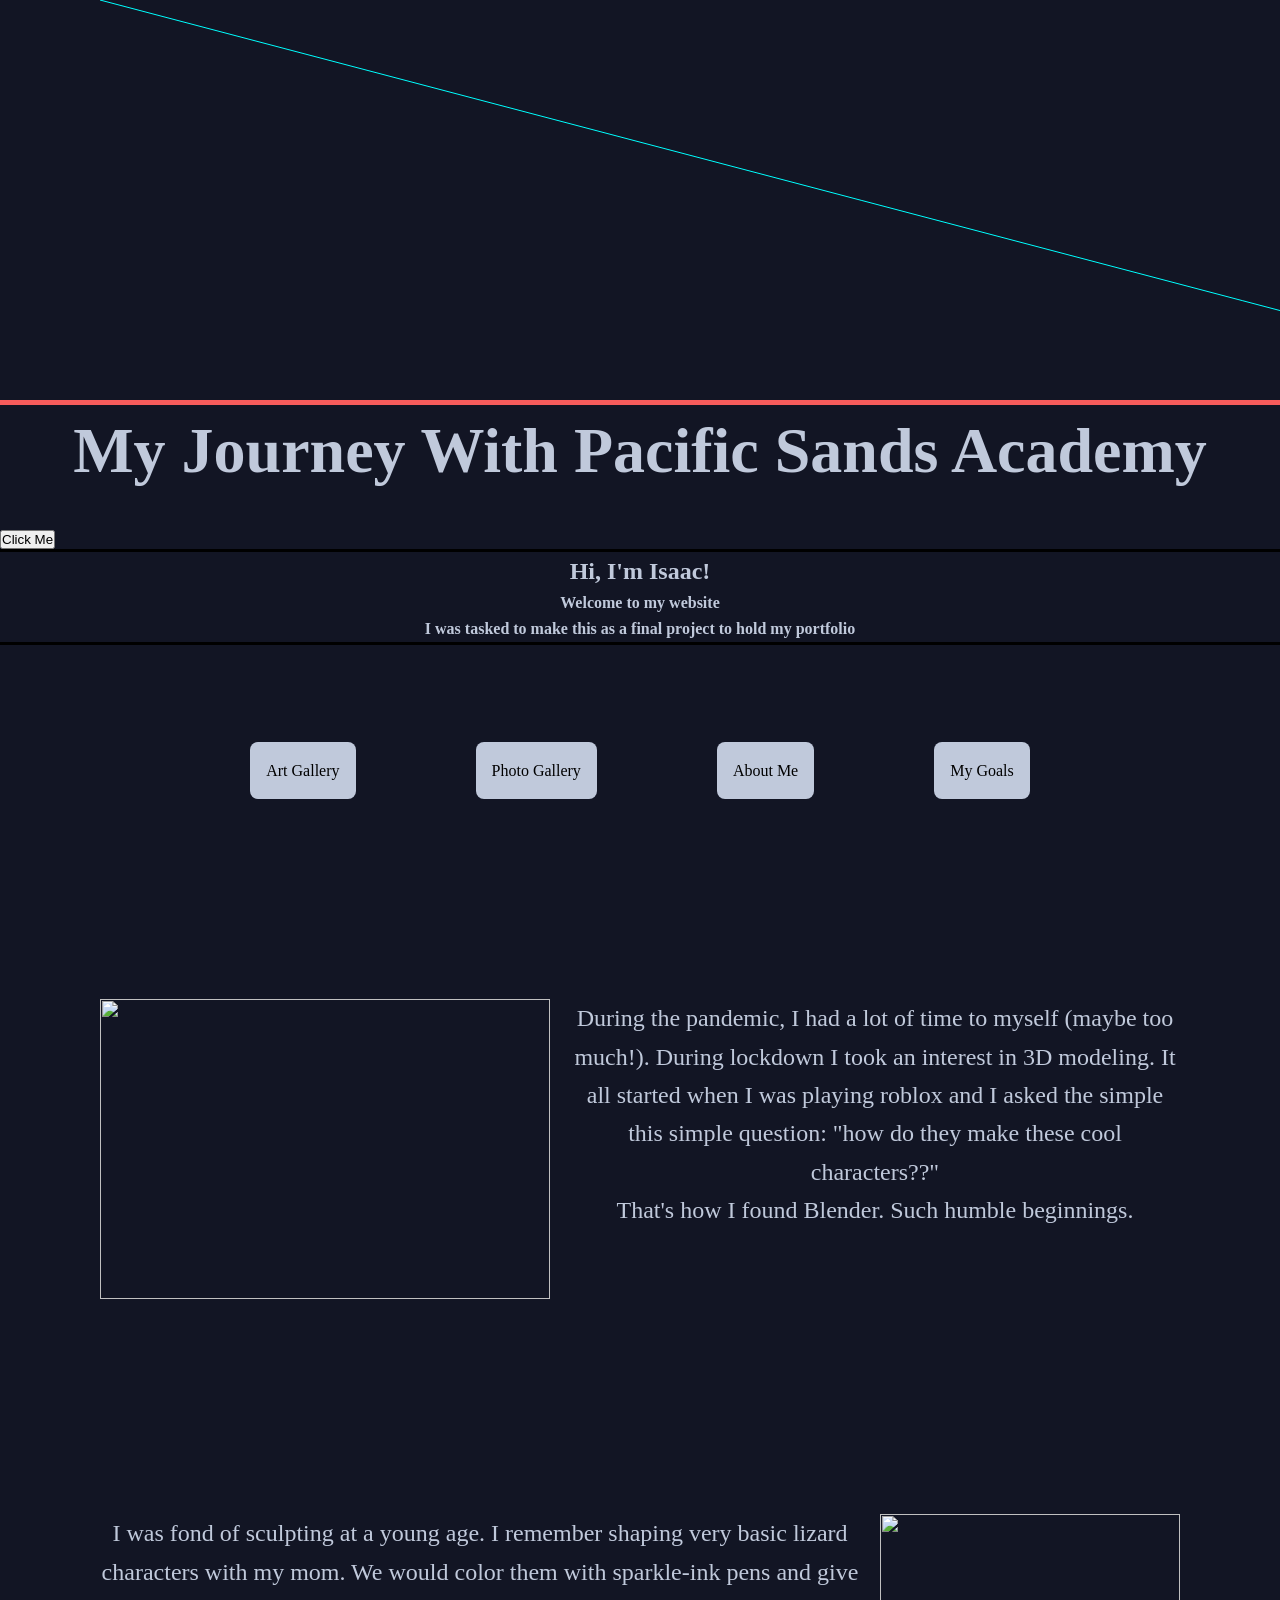
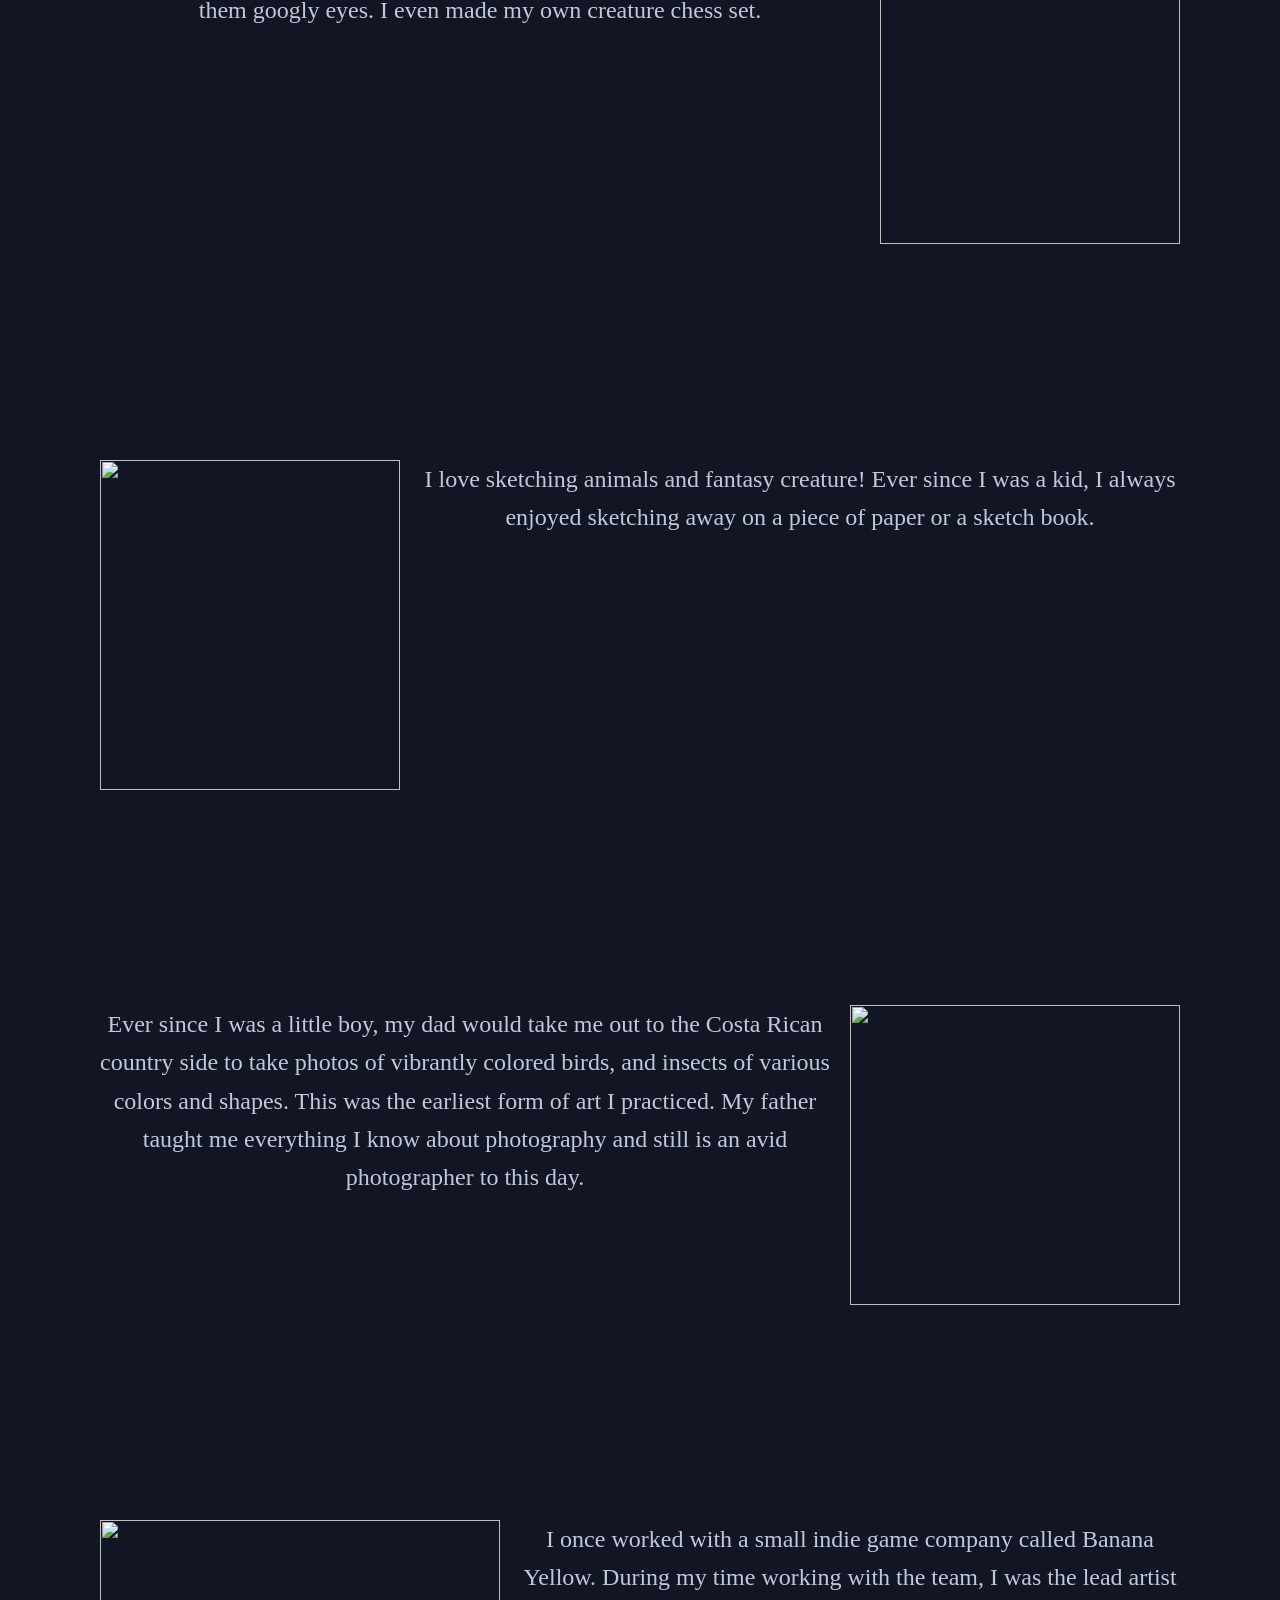
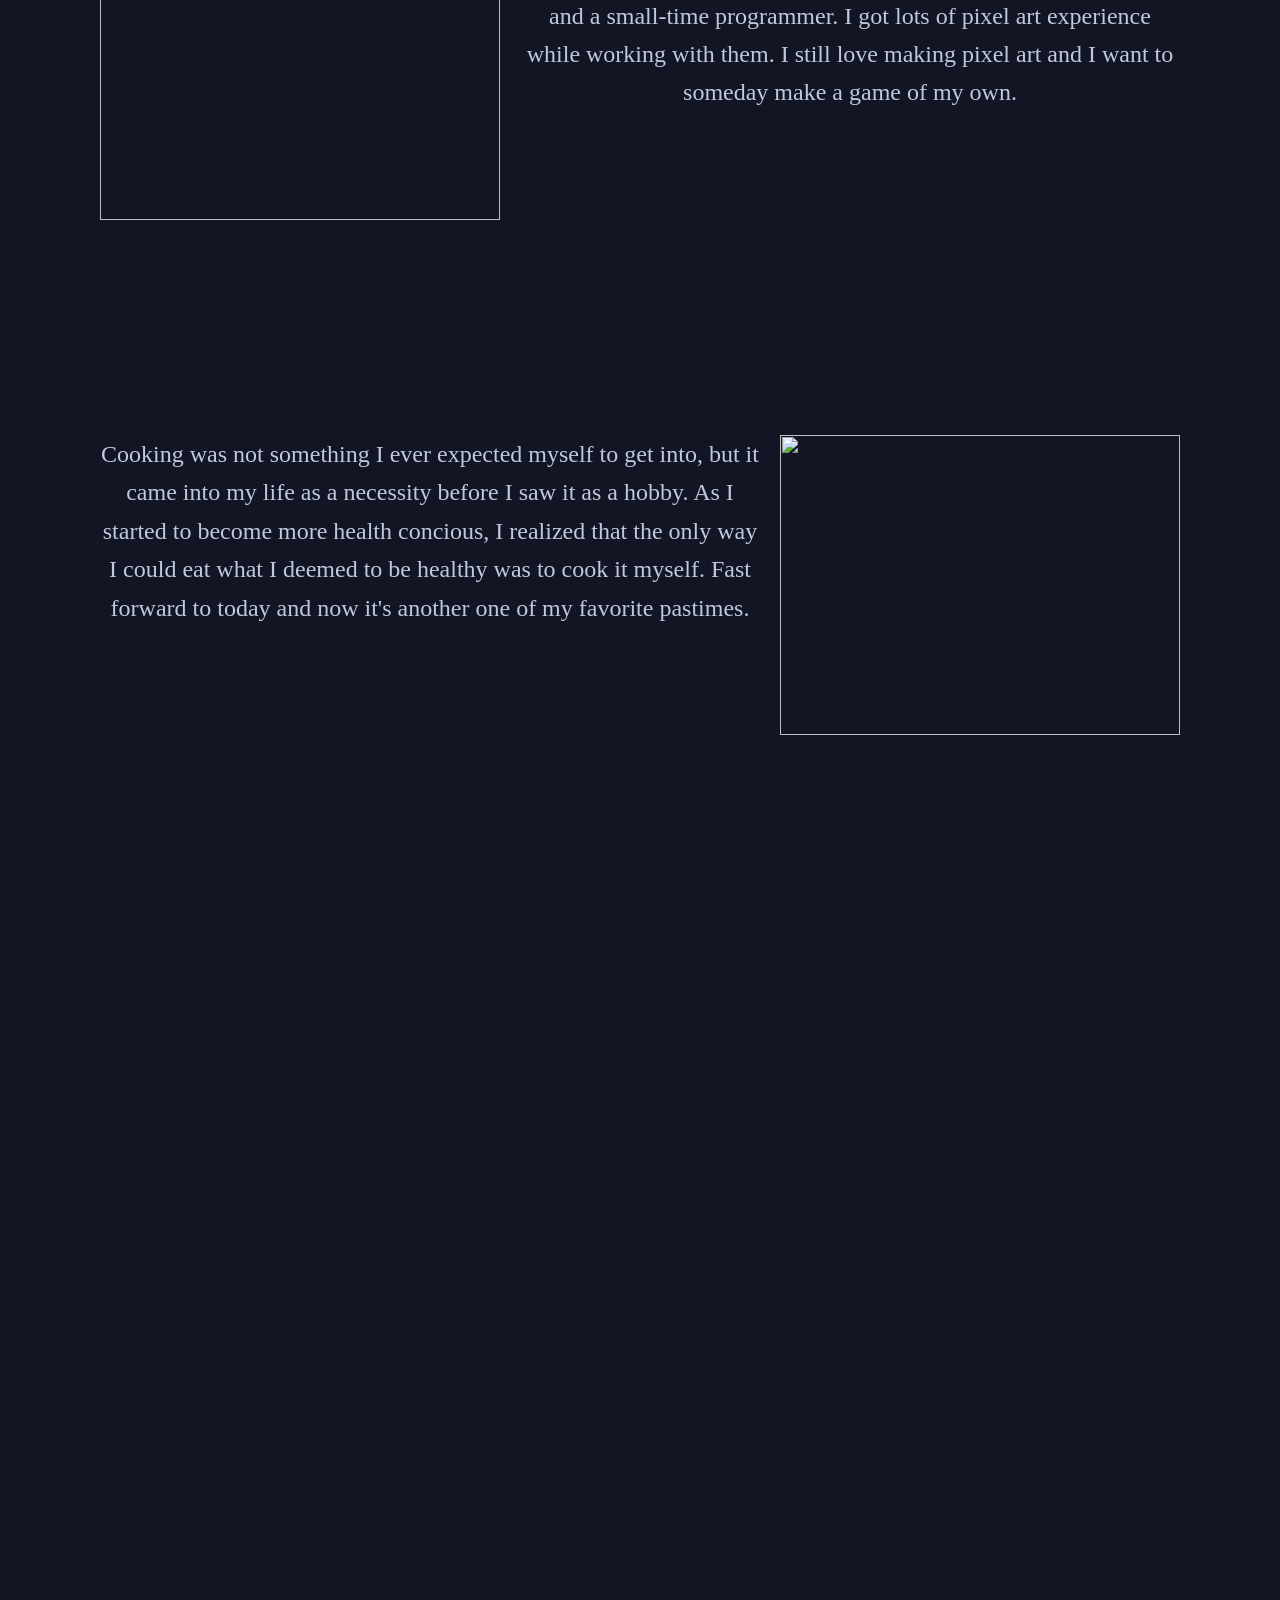
==== index.html @ cc7ecf6f "Add files via upload added my portfolio website files" ====
<!DOCTYPE html>
<html lang="en">
<head>
    <meta charset="UTF-8">
    <meta name="viewport" content="width=device-width, initial-scale=1.0">
    <title>My Journey</title>
</head>
<body>
    <canvas id="particle-canvas" width="2000" height="400">CANVAS</canvas>  <!-- https://www.w3schools.com/html/html5_canvas.asp -->


    <h1>My Journey With Pacific Sands Academy</h1>
    <p id="displayArea"></p>
    <button id="myNumBtn">Click Me</button>
    <!--css file reference link -->


    <div id="introduction">
        <h2>Hi, I'm Isaac!</h2>
        <h4>
            Welcome to my website <br>
            I was tasked to make this as a final project to hold my portfolio
        
        </h4>
    </div>
    <!--PAGE LINKS-->
    <nav class="nav-container">
        <ul>
            <li><a href="art-gallery.html" class="button" target="_self">Art Gallery</a></li>
            <li><a href="photo-gallery.html" class="button" target="_self">Photo Gallery</a></li>
            <li><a href="about-me.html" class="button" target="_self">About Me</a></li>
            <li><a href="my-goals.html" class="button" target="_self">My Goals</a></li>
        </ul>
    </nav>

    <!--JAVA/CSS REFERENCES-->
    <link rel="stylesheet" href="the CSS.css">
    <script src="the JS.js"></script>


    <!--JAVA/CSS REFERENCES-->
    <link rel="stylesheet" href="the CSS.css">
    <script src="the JS.js"></script>



    <section class="container" id="blender-stuff">
    <p>
        During the pandemic, I had a lot of time to myself (maybe too much!). During lockdown I took an interest in 3D modeling.
        It all started when I was playing roblox and I asked the simple this simple question: "how do they make these cool characters??"
        <br>
        That's how I found Blender. Such humble beginnings.
    </p>
    <div class="focus-frame right-container">
        <img src="images/Levia-spooky.png" width="450" height="300">
    </div>
    </section>

    <section class="container" id="sculpture-stuff">
    <p>
        I was fond of sculpting at a young age. I remember shaping very basic lizard characters with my mom. We would
        color them with sparkle-ink pens and give them googly eyes. I even made my own creature chess set. 
    </p>
    <div class="focus-frame left-container">
        <img src="images/foot man (2).jpeg" width="300" height="330">
    </div>
    </section>

    <section class="container" id="drawing-stuff">
    <p>
        I love sketching animals and fantasy creature! Ever since I was a kid, I always enjoyed sketching away on a piece 
        of paper or a sketch book. 
    </p>
    <div class="focus-frame right-container">
        <img src="images/Cat face portrait.png" width="300" height="330">
    </div>
    </section>

    <section class="container" id="photography-stuff">
    <p>
        Ever since I was a little boy, my dad would take me out to the Costa Rican country side to take photos of vibrantly colored birds,
        and insects of various colors and shapes. This was the earliest form of art I practiced. My father taught me everything I know 
        about photography and still is an avid photographer to this day. 
    </p>
    <div class="focus-frame left-container">
        <img src="images/BlackcrestedCoquette.JPG" width="330" height="300">
    </div>
    </section>

    <section class="container" id="pixel-stuff">
    <p>
        I once worked with a small indie game company called Banana Yellow. During my time working with the team, I was the lead artist
        and a small-time programmer. I got lots of pixel art experience while working with them. I still love making pixel art and I want
        to someday make a game of my own.
    </p>
    <div class="focus-frame right-container">
        <img src="images/pixel-knights.png" width="400" height="300">
    </div>
    </section>

    <section class="container" id="cooking-stuff">
    <p>
        Cooking was not something I ever expected myself to get into, but it came into my life as a necessity before I
        saw it as a hobby. As I started to become more health concious, I realized that the only way I could eat what I deemed to 
        be healthy was to cook it myself. Fast forward to today and now it's another one of my favorite pastimes.
    </p>
    <div class="focus-frame left-container">
        <img src="images/potpie-photo.jpg" width="400" height="300">
    </div>
    </section>
</body>
</html>

<!-- What should my website look like?
First, I want it to have a bunch of miscplaced headers and text and the overall look should be unpolished.
I then want there to be a scroll animation that says "processing", which will give way to the actual website.

Shortly after, my cat character will be seen flying on a rocket ship (GSAP ANIMATION) and that will be followed by a gallery of my work.
There should be multiple pages. Pages including: About me, My story, What inspires me, What's next, etc...

-->
---- the CSS.css ----
* {
margin: 0;
padding: 0;
box-sizing: border-box;
}
:root{
    /*
BLACK RUSSIAN: HEX: #121524 
CELLO: HEX: #384C65 
WEDGEWOOD: HEX: #485F88 
ECHO BLUE: HEX: #9DACCC 
LINK WATER: HEX: #C0C9DB
*/
--black-russian: #121524;
--cello: #384C65;
--wedgewood: #485F88;
--echo-blue: #9DACCC;
--link-water: #C0C9DB;
}
h1 {
font-size: 4em;
text-align: center;
}
body {
background-color: var(--black-russian);
height: 1000vh;
font-family: 'Times New Roman', Times, serif;
line-height: 1.6;
color: var(--link-water);
text-decoration-color: #0066cc;

/* background-image: url('Images/The_Gyoza_Fairy.png');
background-repeat: no-repeat;
background-position: center;
background-size: 50% 50%; */
}
#particle-canvas{
    display: block;
    margin: 0 auto;
    outline: 5px solid rgb(247, 92, 92);
}

#blender-stuff {
    display: flex;
    align-items: right; /* vertically aligns text with image */
    flex-direction: row-reverse;
    gap: 20px; /* space between them */
    font-size: 2em;
    padding-left: 100px;
}
#sculpture-stuff {
    display: flex;
    align-items: left; /* vertically aligns text with image */
    flex-direction: row;
    gap: 20px; /* space between them */
    font-size: 2em;
    padding-right: 100px;
}
#drawing-stuff {
    display: flex;
    align-items: left; /* vertically aligns text with image */
    flex-direction: row-reverse;
    gap: 20px; /* space between them */
    font-size: 2em;
    padding-left: 100px;
}
#photography-stuff{
    display: flex;
    align-items: left; /* vertically aligns text with image */
    flex-direction: row;
    gap: 20px; /* space between them */
    font-size: 2em;
    padding-right: 100px;
}
#pixel-stuff{
    display: flex;
    align-items: left; /* vertically aligns text with image */
    flex-direction: row-reverse;
    gap: 20px; /* space between them */
    font-size: 2em;
    padding-right: 100px;
}
#cooking-stuff{
    display: flex;
    align-items: left; /* vertically aligns text with image */
    flex-direction: row;
    gap: 20px; /* space between them */
    font-size: 2em;
    padding-right: 100px;
}

.button { /*POI 1*/
    display: inline-block;
    background-color: var(--link-water);
    color: #000000;
    padding: 1rem;
    border-radius: 0.5rem;
    font-weight: black;
}
.button:hover {
    background-color: var(--echo-blue);
    color: #000000;
    transition: 0.3s ease-in-out;
    transform: scale(1.1);
    outline: var(--cello) solid 5px;
}
ul {
    display: flex;
    justify-content: center;
    flex-direction: row;
    list-style-type: none;
    gap: 120px;
    padding: 100px;
    /* padding-left: 100px; */
}
.container{
    padding: 100px;
}
img {
    display: block;
}

.focus-frame img{
    padding: 0;
    border: none;
    background: none;
    display: inline-block;
    transition: 1s ease;
    transform-origin: center;
}
/* .focus-frame:hover img {
    outline: var(--echo-blue) solid 5px;
    transform: scale(1.5);
    transition: 0.3s ease-in-out;
} */
.focus-frame.left-container:hover img {
    /* transition: 1s ease-in-out; */
    outline: var(--echo-blue) groove 5px;
    transform: scale(1.5) translateX(-80%)
}

.focus-frame.right-container:hover img {
    outline: var(--echo-blue) groove 5px;
    transform: scale(1.5) translateX(80%);
    /* transition: 1s ease-in-out; */
}
p {
margin-bottom: 1em;
text-align: center;
font-size: 1.5rem;
}
.s-p {
font-size: .8rem;
}
#IT_p_gallery {
display: flex;
justify-content: center;
align-content: center;
flex-wrap: wrap;
flex-shrink: 10;
flex-grow: 10;
outline: 5px solid rgb(0, 0, 0);
}
#introduction{
    
    text-align: center;
    text-wrap-mode: wrap;
    outline: 3px solid black;
}
a {
color: #0066cc;
text-decoration: none;
}

a:hover {
text-decoration: underline;
}
---- the CSS.css ----
* {
margin: 0;
padding: 0;
box-sizing: border-box;
}
:root{
    /*
BLACK RUSSIAN: HEX: #121524 
CELLO: HEX: #384C65 
WEDGEWOOD: HEX: #485F88 
ECHO BLUE: HEX: #9DACCC 
LINK WATER: HEX: #C0C9DB
*/
--black-russian: #121524;
--cello: #384C65;
--wedgewood: #485F88;
--echo-blue: #9DACCC;
--link-water: #C0C9DB;
}
h1 {
font-size: 4em;
text-align: center;
}
body {
background-color: var(--black-russian);
height: 1000vh;
font-family: 'Times New Roman', Times, serif;
line-height: 1.6;
color: var(--link-water);
text-decoration-color: #0066cc;

/* background-image: url('Images/The_Gyoza_Fairy.png');
background-repeat: no-repeat;
background-position: center;
background-size: 50% 50%; */
}
#particle-canvas{
    display: block;
    margin: 0 auto;
    outline: 5px solid rgb(247, 92, 92);
}

#blender-stuff {
    display: flex;
    align-items: right; /* vertically aligns text with image */
    flex-direction: row-reverse;
    gap: 20px; /* space between them */
    font-size: 2em;
    padding-left: 100px;
}
#sculpture-stuff {
    display: flex;
    align-items: left; /* vertically aligns text with image */
    flex-direction: row;
    gap: 20px; /* space between them */
    font-size: 2em;
    padding-right: 100px;
}
#drawing-stuff {
    display: flex;
    align-items: left; /* vertically aligns text with image */
    flex-direction: row-reverse;
    gap: 20px; /* space between them */
    font-size: 2em;
    padding-left: 100px;
}
#photography-stuff{
    display: flex;
    align-items: left; /* vertically aligns text with image */
    flex-direction: row;
    gap: 20px; /* space between them */
    font-size: 2em;
    padding-right: 100px;
}
#pixel-stuff{
    display: flex;
    align-items: left; /* vertically aligns text with image */
    flex-direction: row-reverse;
    gap: 20px; /* space between them */
    font-size: 2em;
    padding-right: 100px;
}
#cooking-stuff{
    display: flex;
    align-items: left; /* vertically aligns text with image */
    flex-direction: row;
    gap: 20px; /* space between them */
    font-size: 2em;
    padding-right: 100px;
}

.button { /*POI 1*/
    display: inline-block;
    background-color: var(--link-water);
    color: #000000;
    padding: 1rem;
    border-radius: 0.5rem;
    font-weight: black;
}
.button:hover {
    background-color: var(--echo-blue);
    color: #000000;
    transition: 0.3s ease-in-out;
    transform: scale(1.1);
    outline: var(--cello) solid 5px;
}
ul {
    display: flex;
    justify-content: center;
    flex-direction: row;
    list-style-type: none;
    gap: 120px;
    padding: 100px;
    /* padding-left: 100px; */
}
.container{
    padding: 100px;
}
img {
    display: block;
}

.focus-frame img{
    padding: 0;
    border: none;
    background: none;
    display: inline-block;
    transition: 1s ease;
    transform-origin: center;
}
/* .focus-frame:hover img {
    outline: var(--echo-blue) solid 5px;
    transform: scale(1.5);
    transition: 0.3s ease-in-out;
} */
.focus-frame.left-container:hover img {
    /* transition: 1s ease-in-out; */
    outline: var(--echo-blue) groove 5px;
    transform: scale(1.5) translateX(-80%)
}

.focus-frame.right-container:hover img {
    outline: var(--echo-blue) groove 5px;
    transform: scale(1.5) translateX(80%);
    /* transition: 1s ease-in-out; */
}
p {
margin-bottom: 1em;
text-align: center;
font-size: 1.5rem;
}
.s-p {
font-size: .8rem;
}
#IT_p_gallery {
display: flex;
justify-content: center;
align-content: center;
flex-wrap: wrap;
flex-shrink: 10;
flex-grow: 10;
outline: 5px solid rgb(0, 0, 0);
}
#introduction{
    
    text-align: center;
    text-wrap-mode: wrap;
    outline: 3px solid black;
}
a {
color: #0066cc;
text-decoration: none;
}

a:hover {
text-decoration: underline;
}
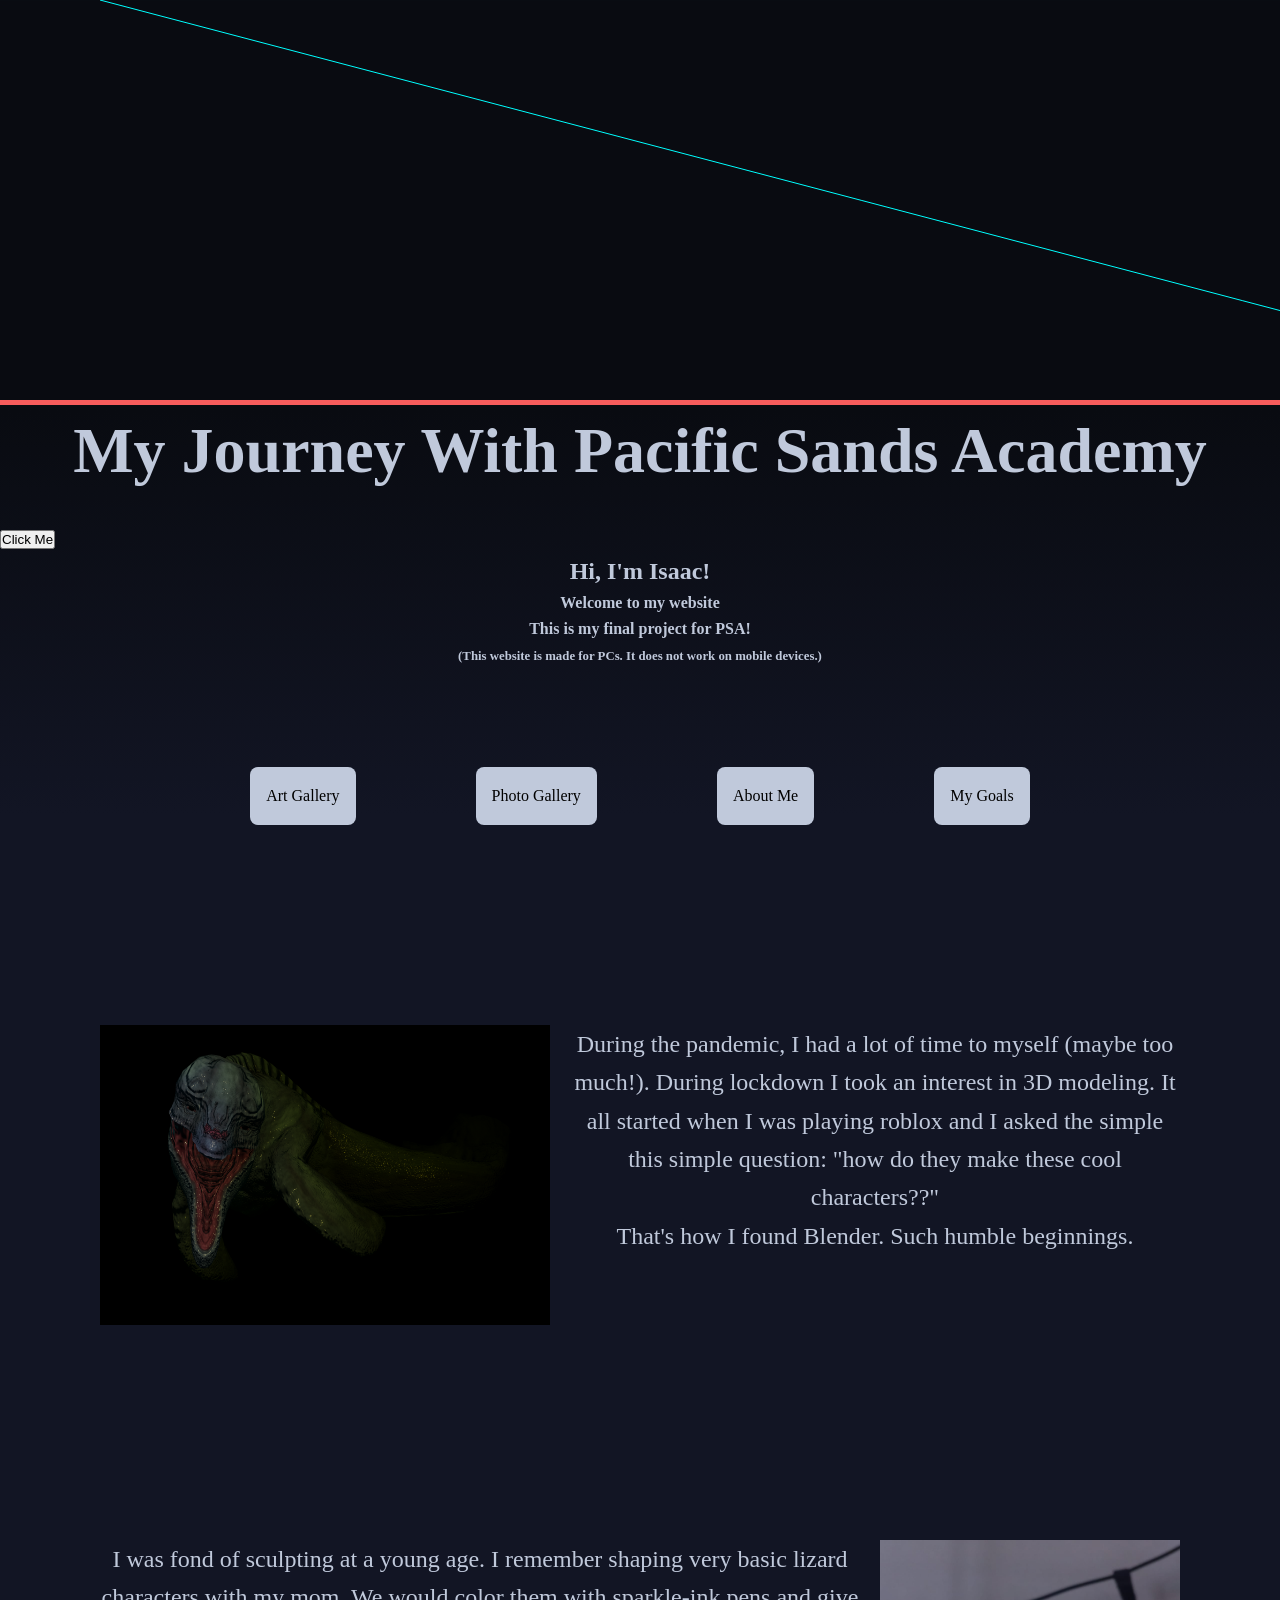
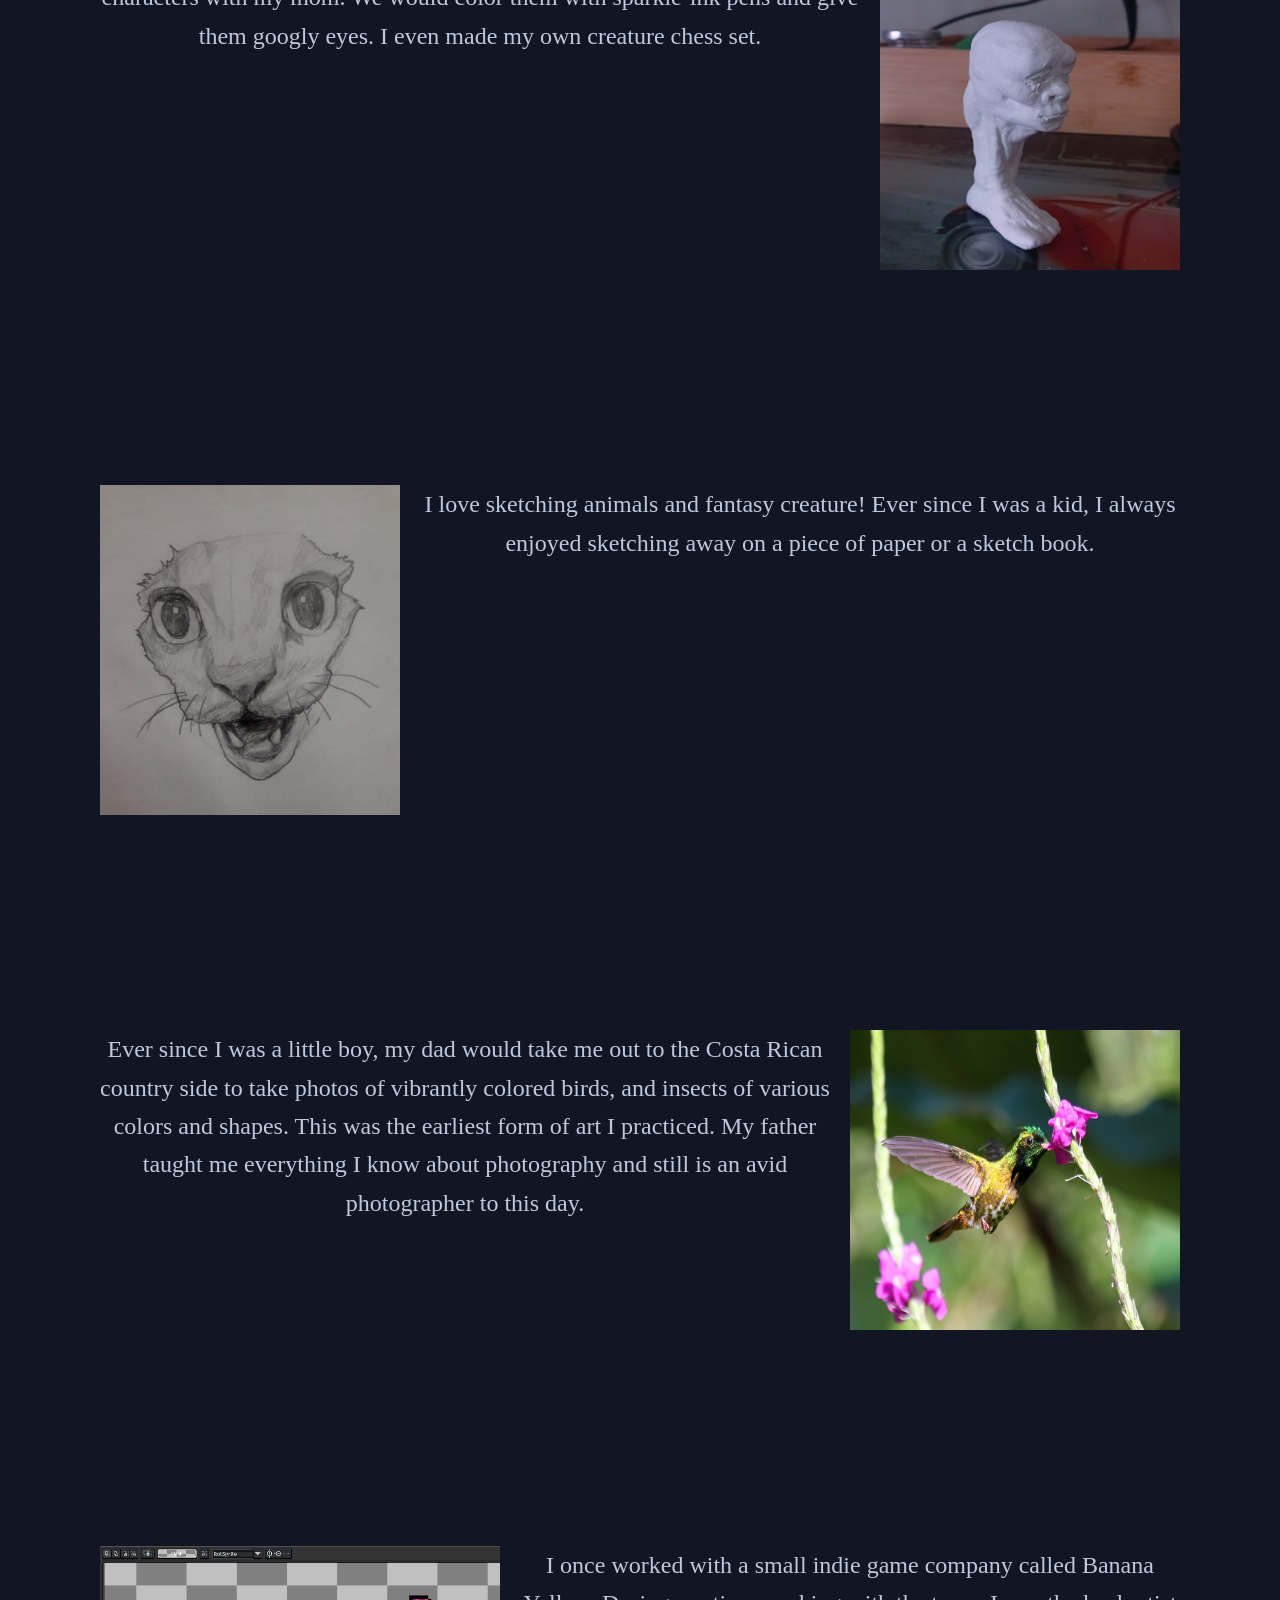
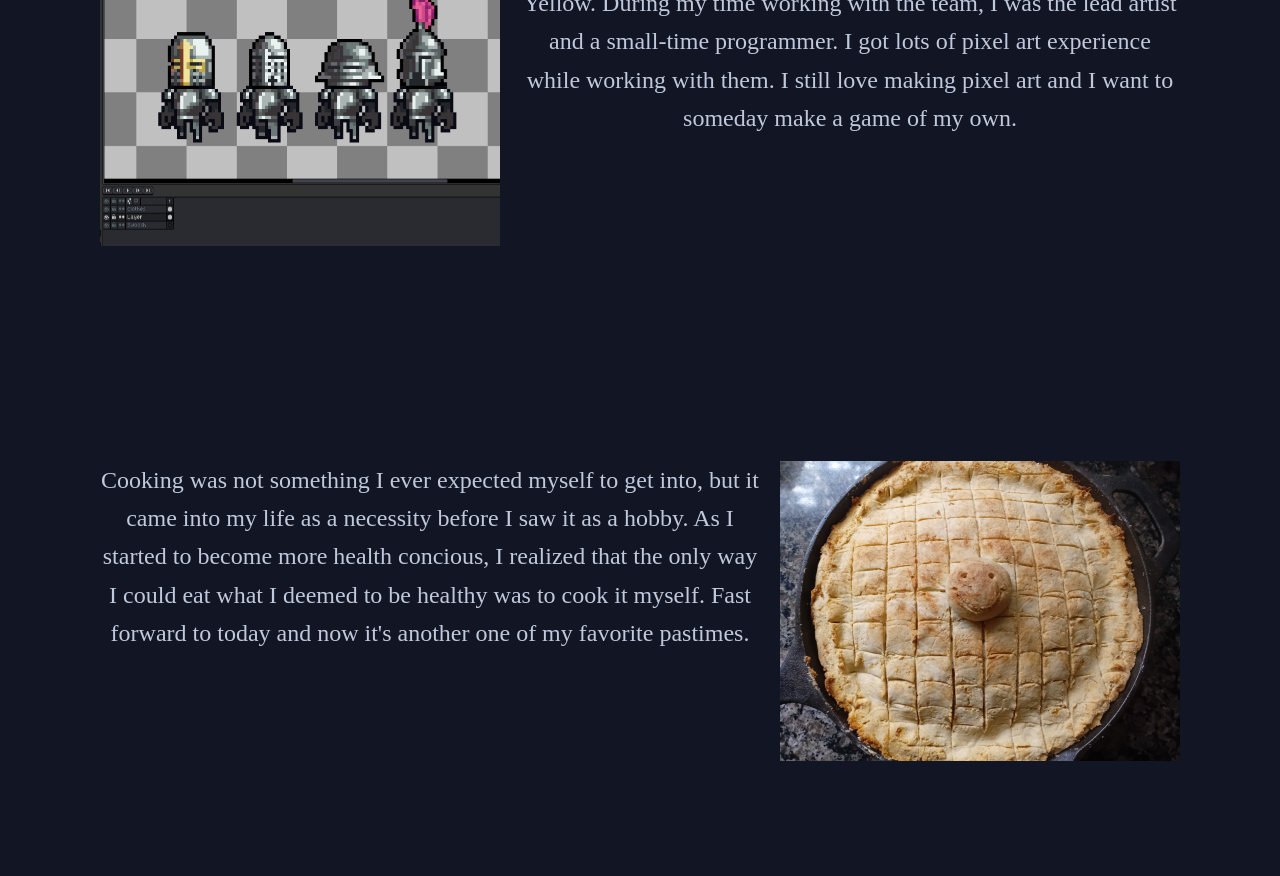
==== commit 662a815e: "update update" ====
--- a/index.html
+++ b/index.html
@@ -19,7 +19,9 @@
         <h2>Hi, I'm Isaac!</h2>
         <h4>
             Welcome to my website <br>
-            I was tasked to make this as a final project to hold my portfolio
+            This is my final project for PSA!
+            <br>
+            <span class="s-p">(This website is made for PCs. It does not work on mobile devices.)</span>
         
         </h4>
     </div>
--- a/the CSS.css
+++ b/the CSS.css
@@ -22,8 +22,14 @@
 text-align: center;
 }
 body {
-background-color: var(--black-russian);
-height: 1000vh;
+/* background-color: var(--black-russian); */
+/* background: linear-gradient(var(--black-russian), var(--link-water)); */
+ /* background: linear-gradient(to right, orange, #ec38bc, #7303c0, cyan);   */
+/* border: 5px solid transparent;
+border-image: linear-gradient(to bottom, #22c1c3, #fdbb2d);
+border-image-slice: 1;height: 1000vh; */
+background: linear-gradient(to bottom, #090b11 10%, var(--black-russian) 20%);
+
 font-family: 'Times New Roman', Times, serif;
 line-height: 1.6;
 color: var(--link-water);
@@ -115,6 +121,7 @@
 }
 .container{
     padding: 100px;
+    /* background: radial-gradient(circle, transparent, var(--cello)); */
 }
 img {
     display: block;
@@ -148,7 +155,13 @@
 margin-bottom: 1em;
 text-align: center;
 font-size: 1.5rem;
-}
+
+/* background-image: radial-gradient(circle, var(--echo-blue), var(--wedgewood));
+-webkit-background-clip: text;
+background-clip: text;
+color: transparent; */
+}
+
 .s-p {
 font-size: .8rem;
 }
@@ -165,7 +178,6 @@
     
     text-align: center;
     text-wrap-mode: wrap;
-    outline: 3px solid black;
 }
 a {
 color: #0066cc;
@@ -175,3 +187,22 @@
 a:hover {
 text-decoration: underline;
 }
+.overflow-text{
+    width: 300px;
+    height: 500px;
+    word-wrap: break-word;
+    overflow: hidden;
+    background-color: var(--wedgewood);
+    border-radius: 8px;
+    color: var(--black-russian);
+        
+    transition: 1s ease;
+    transform-origin: center;
+}
+.overflow-text:hover{
+    overflow: auto;
+    background-color: var(--echo-blue);
+    scrollbar-width: none;
+
+    outline: var(--cello) groove 5px;
+}
--- a/the CSS.css
+++ b/the CSS.css
@@ -22,8 +22,14 @@
 text-align: center;
 }
 body {
-background-color: var(--black-russian);
-height: 1000vh;
+/* background-color: var(--black-russian); */
+/* background: linear-gradient(var(--black-russian), var(--link-water)); */
+ /* background: linear-gradient(to right, orange, #ec38bc, #7303c0, cyan);   */
+/* border: 5px solid transparent;
+border-image: linear-gradient(to bottom, #22c1c3, #fdbb2d);
+border-image-slice: 1;height: 1000vh; */
+background: linear-gradient(to bottom, #090b11 10%, var(--black-russian) 20%);
+
 font-family: 'Times New Roman', Times, serif;
 line-height: 1.6;
 color: var(--link-water);
@@ -115,6 +121,7 @@
 }
 .container{
     padding: 100px;
+    /* background: radial-gradient(circle, transparent, var(--cello)); */
 }
 img {
     display: block;
@@ -148,7 +155,13 @@
 margin-bottom: 1em;
 text-align: center;
 font-size: 1.5rem;
-}
+
+/* background-image: radial-gradient(circle, var(--echo-blue), var(--wedgewood));
+-webkit-background-clip: text;
+background-clip: text;
+color: transparent; */
+}
+
 .s-p {
 font-size: .8rem;
 }
@@ -165,7 +178,6 @@
     
     text-align: center;
     text-wrap-mode: wrap;
-    outline: 3px solid black;
 }
 a {
 color: #0066cc;
@@ -175,3 +187,22 @@
 a:hover {
 text-decoration: underline;
 }
+.overflow-text{
+    width: 300px;
+    height: 500px;
+    word-wrap: break-word;
+    overflow: hidden;
+    background-color: var(--wedgewood);
+    border-radius: 8px;
+    color: var(--black-russian);
+        
+    transition: 1s ease;
+    transform-origin: center;
+}
+.overflow-text:hover{
+    overflow: auto;
+    background-color: var(--echo-blue);
+    scrollbar-width: none;
+
+    outline: var(--cello) groove 5px;
+}
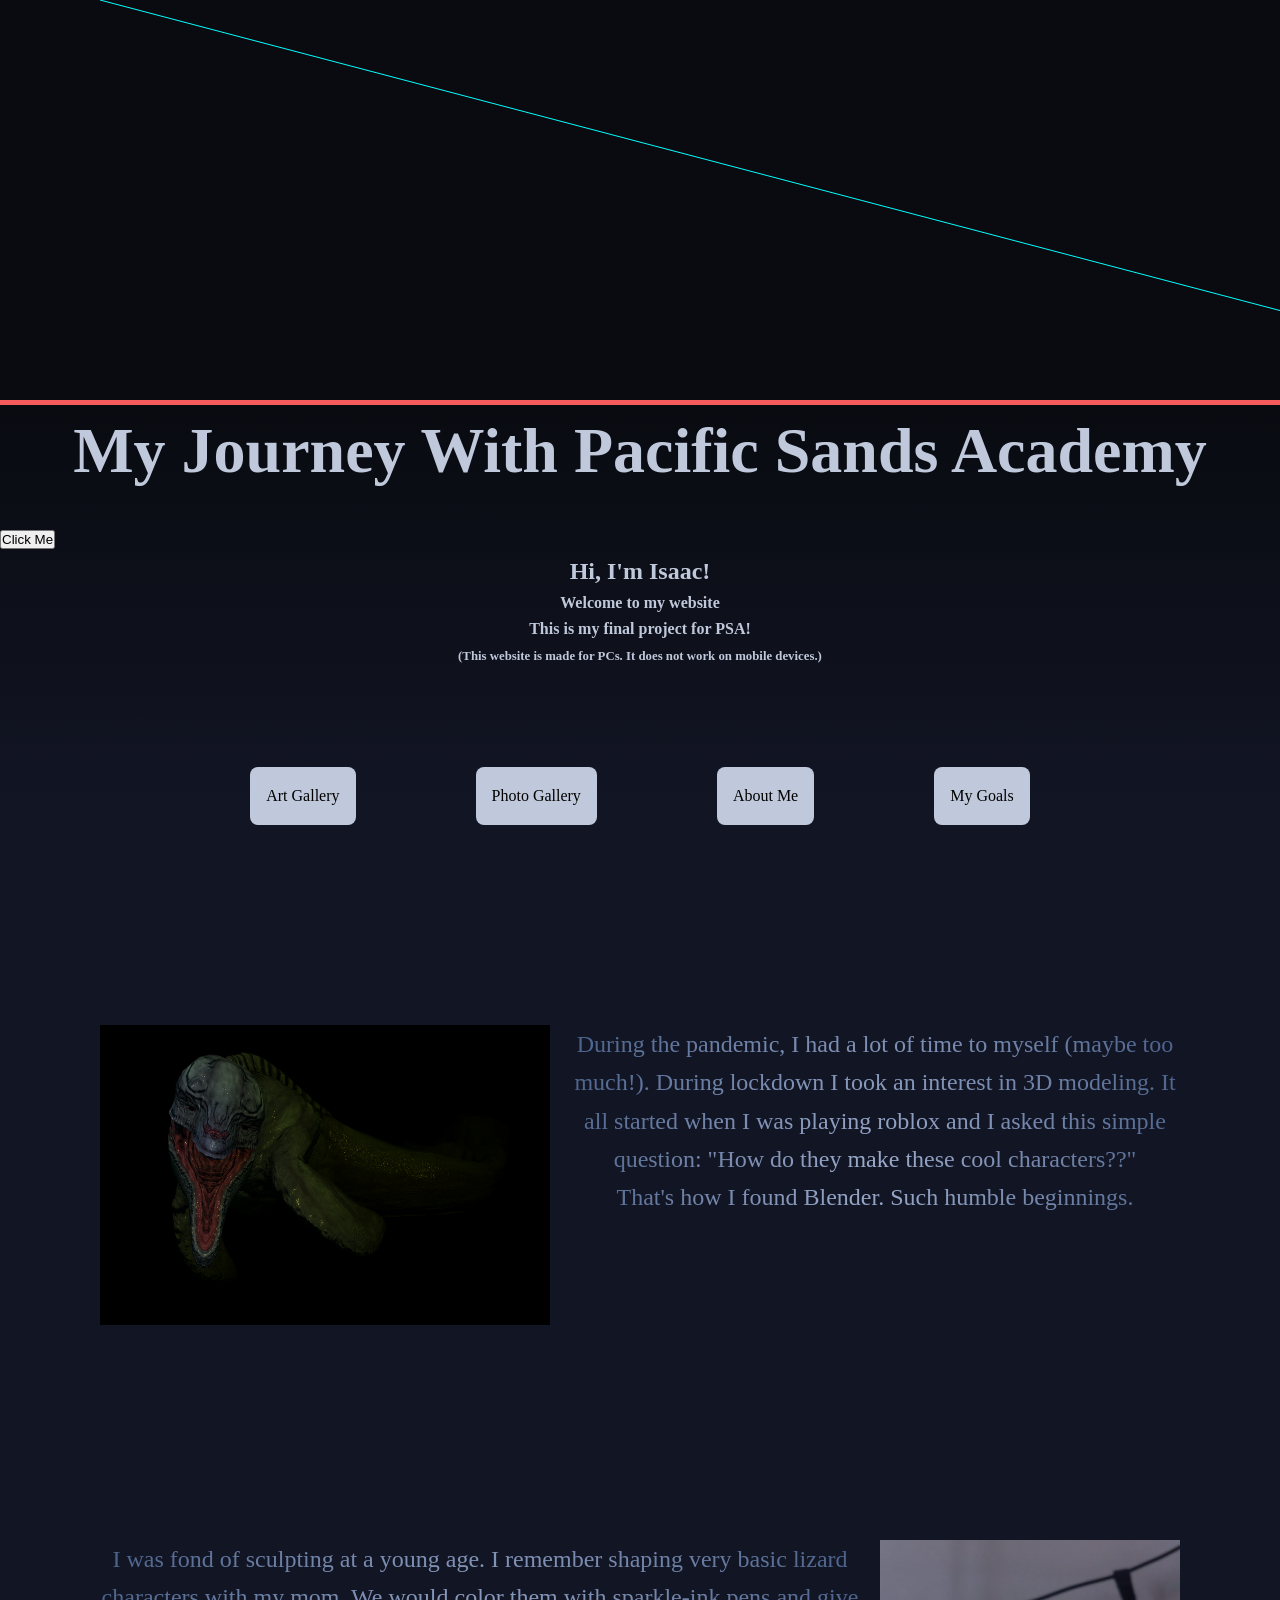
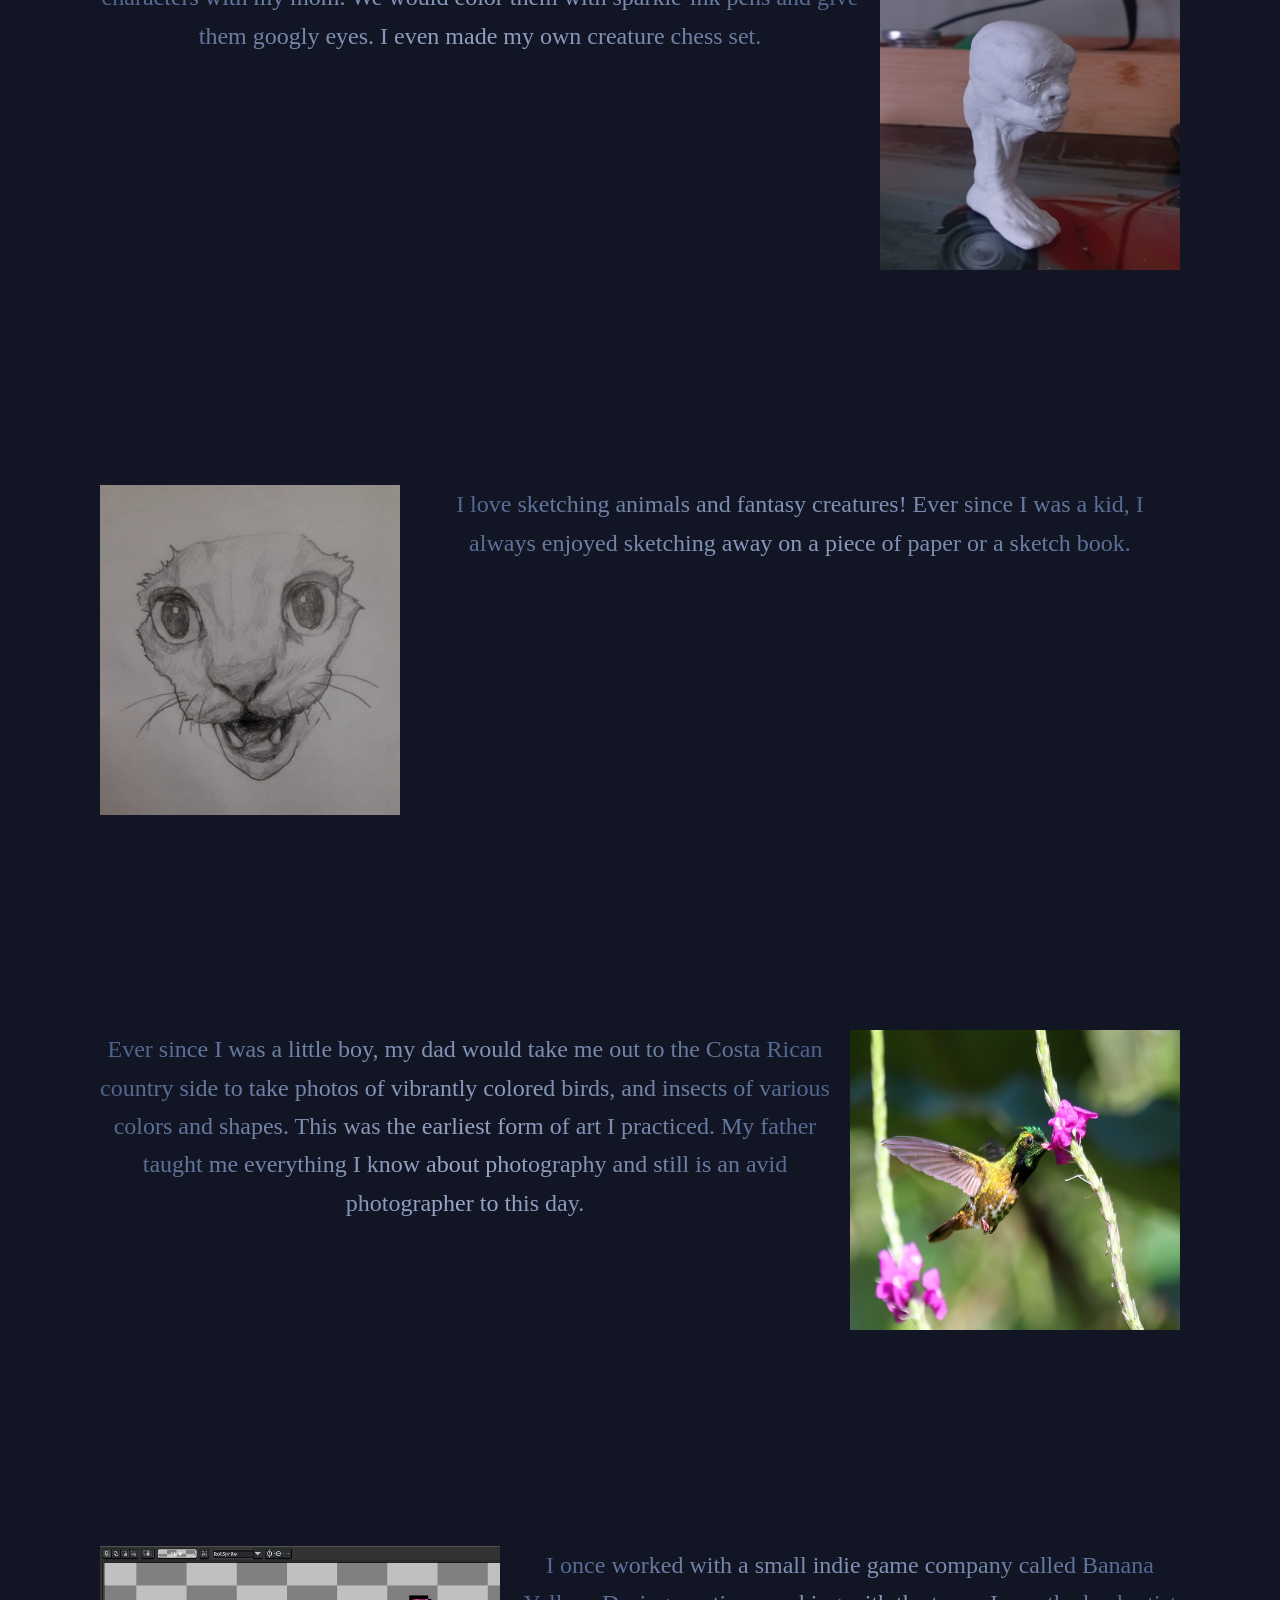
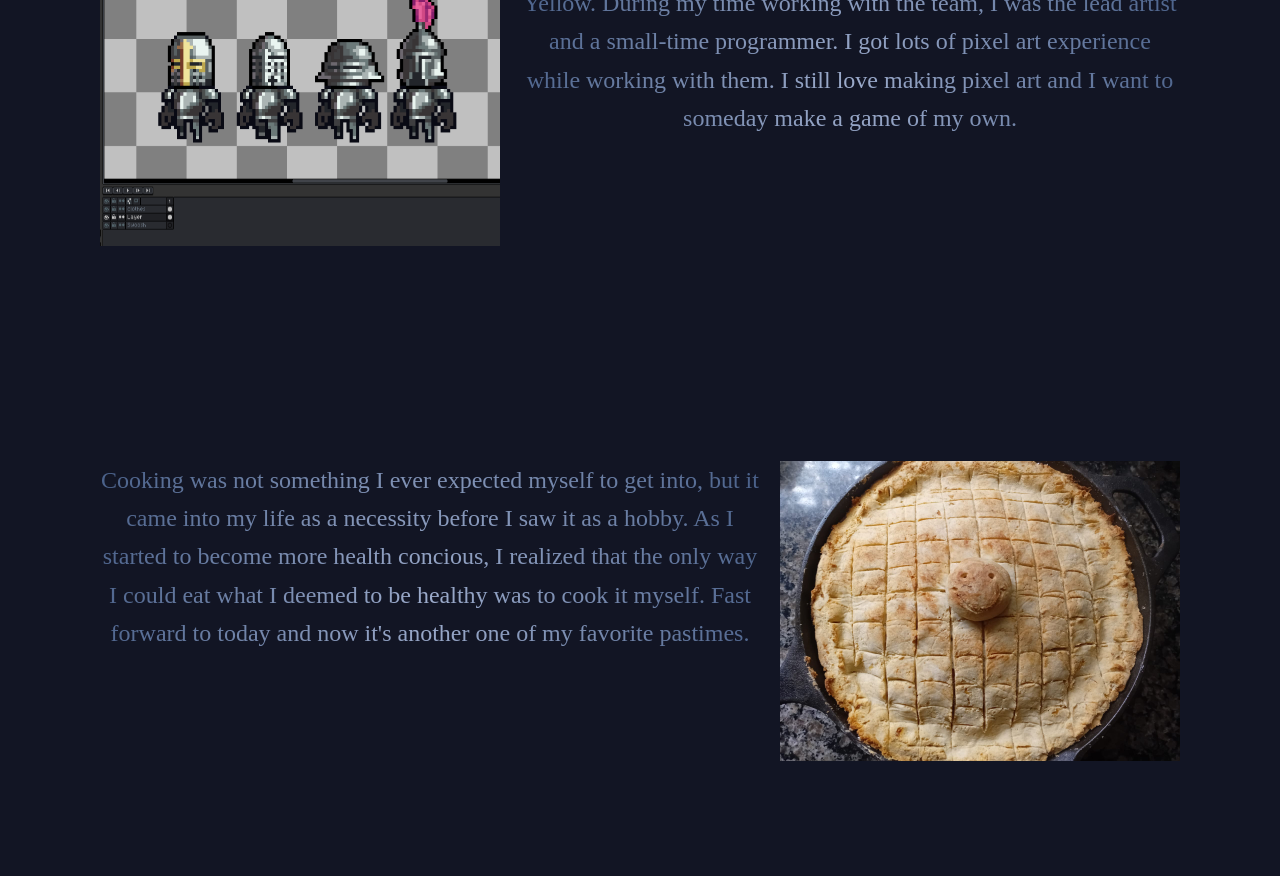
==== commit 9a942d9e: "updated it updated it again, woohoo" ====
--- a/index.html
+++ b/index.html
@@ -47,9 +47,9 @@
 
 
     <section class="container" id="blender-stuff">
-    <p>
+    <p class="shiny-p">
         During the pandemic, I had a lot of time to myself (maybe too much!). During lockdown I took an interest in 3D modeling.
-        It all started when I was playing roblox and I asked the simple this simple question: "how do they make these cool characters??"
+        It all started when I was playing roblox and I asked this simple question: "How do they make these cool characters??"
         <br>
         That's how I found Blender. Such humble beginnings.
     </p>
@@ -59,7 +59,7 @@
     </section>
 
     <section class="container" id="sculpture-stuff">
-    <p>
+    <p class="shiny-p">
         I was fond of sculpting at a young age. I remember shaping very basic lizard characters with my mom. We would
         color them with sparkle-ink pens and give them googly eyes. I even made my own creature chess set. 
     </p>
@@ -69,8 +69,8 @@
     </section>
 
     <section class="container" id="drawing-stuff">
-    <p>
-        I love sketching animals and fantasy creature! Ever since I was a kid, I always enjoyed sketching away on a piece 
+    <p class="shiny-p">
+        I love sketching animals and fantasy creatures! Ever since I was a kid, I always enjoyed sketching away on a piece 
         of paper or a sketch book. 
     </p>
     <div class="focus-frame right-container">
@@ -79,7 +79,7 @@
     </section>
 
     <section class="container" id="photography-stuff">
-    <p>
+    <p class="shiny-p">
         Ever since I was a little boy, my dad would take me out to the Costa Rican country side to take photos of vibrantly colored birds,
         and insects of various colors and shapes. This was the earliest form of art I practiced. My father taught me everything I know 
         about photography and still is an avid photographer to this day. 
@@ -90,7 +90,7 @@
     </section>
 
     <section class="container" id="pixel-stuff">
-    <p>
+    <p class="shiny-p">
         I once worked with a small indie game company called Banana Yellow. During my time working with the team, I was the lead artist
         and a small-time programmer. I got lots of pixel art experience while working with them. I still love making pixel art and I want
         to someday make a game of my own.
@@ -101,7 +101,7 @@
     </section>
 
     <section class="container" id="cooking-stuff">
-    <p>
+    <p class="shiny-p">
         Cooking was not something I ever expected myself to get into, but it came into my life as a necessity before I
         saw it as a hobby. As I started to become more health concious, I realized that the only way I could eat what I deemed to 
         be healthy was to cook it myself. Fast forward to today and now it's another one of my favorite pastimes.
--- a/the CSS.css
+++ b/the CSS.css
@@ -155,11 +155,12 @@
 margin-bottom: 1em;
 text-align: center;
 font-size: 1.5rem;
-
-/* background-image: radial-gradient(circle, var(--echo-blue), var(--wedgewood));
+}
+.shiny-p {
+background-image: radial-gradient(circle, var(--echo-blue), var(--wedgewood));
 -webkit-background-clip: text;
 background-clip: text;
-color: transparent; */
+color: transparent;
 }
 
 .s-p {
--- a/the CSS.css
+++ b/the CSS.css
@@ -155,11 +155,12 @@
 margin-bottom: 1em;
 text-align: center;
 font-size: 1.5rem;
-
-/* background-image: radial-gradient(circle, var(--echo-blue), var(--wedgewood));
+}
+.shiny-p {
+background-image: radial-gradient(circle, var(--echo-blue), var(--wedgewood));
 -webkit-background-clip: text;
 background-clip: text;
-color: transparent; */
+color: transparent;
 }
 
 .s-p {
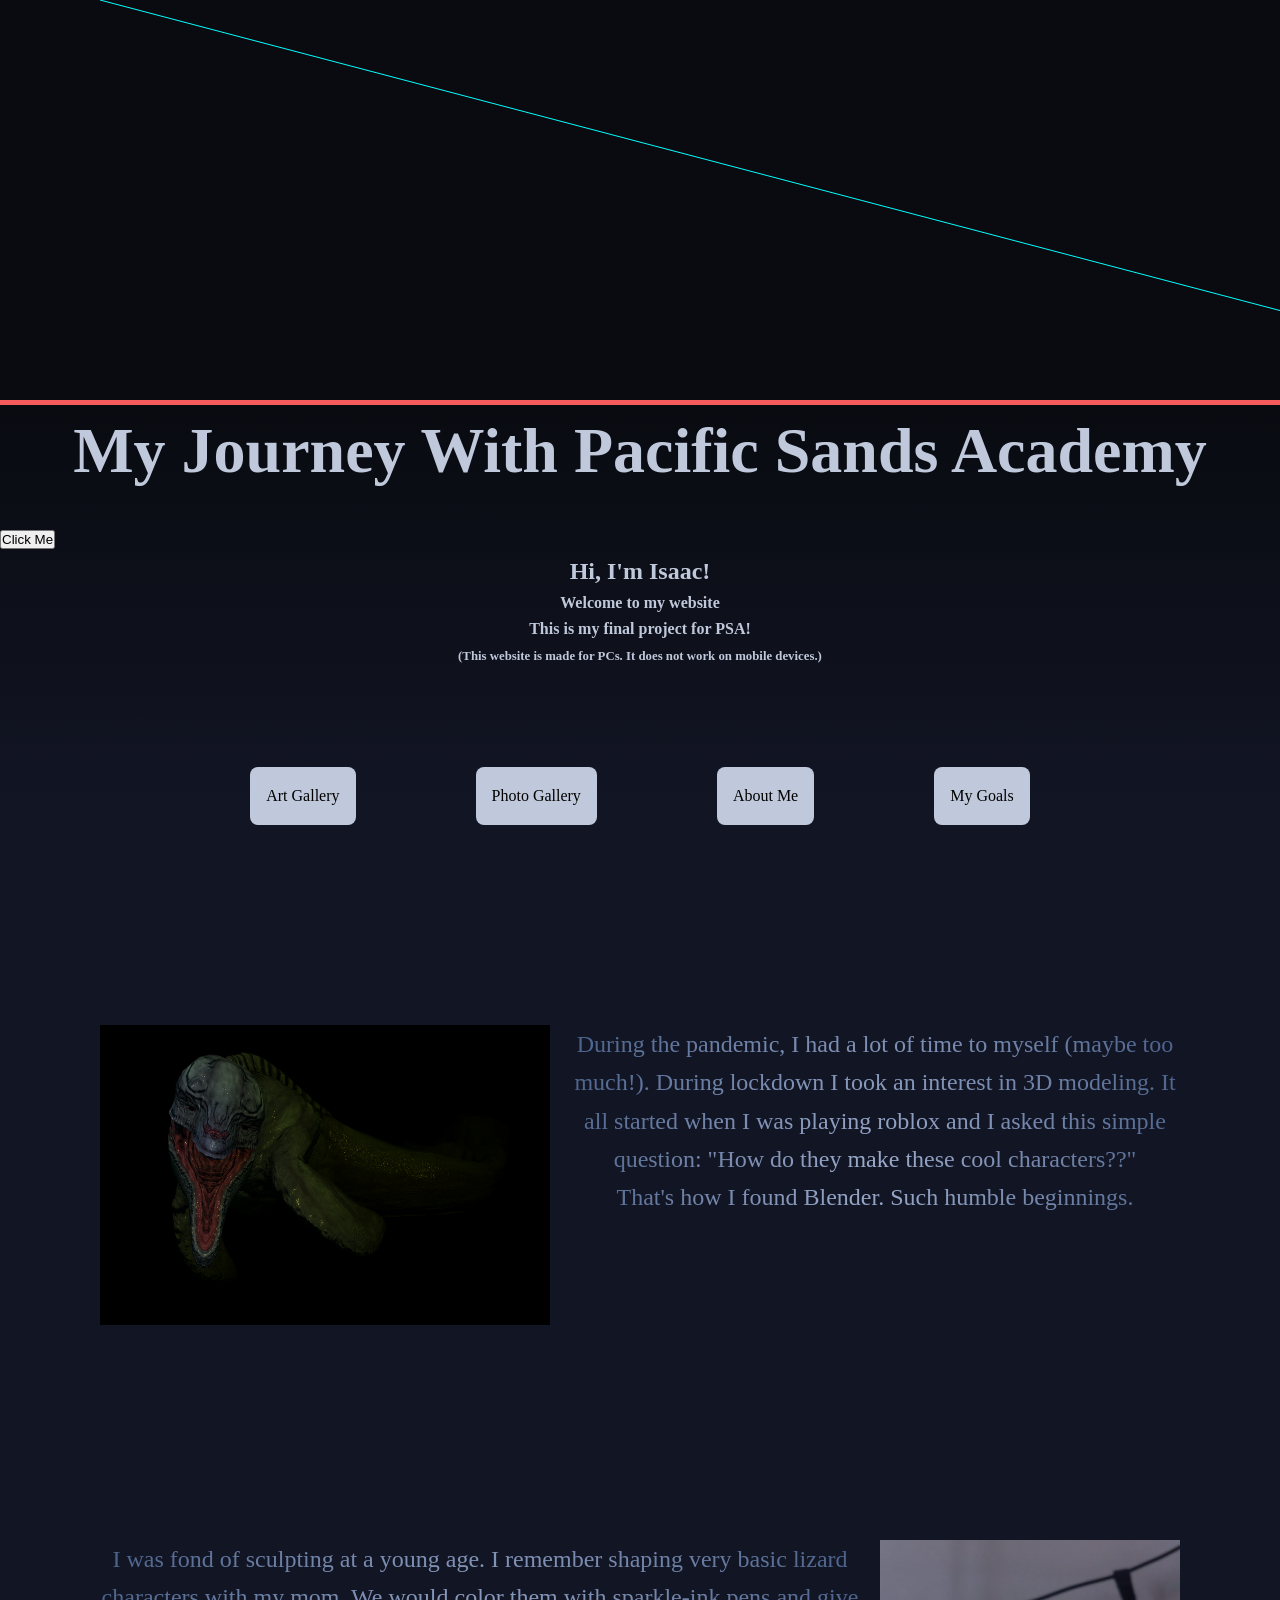
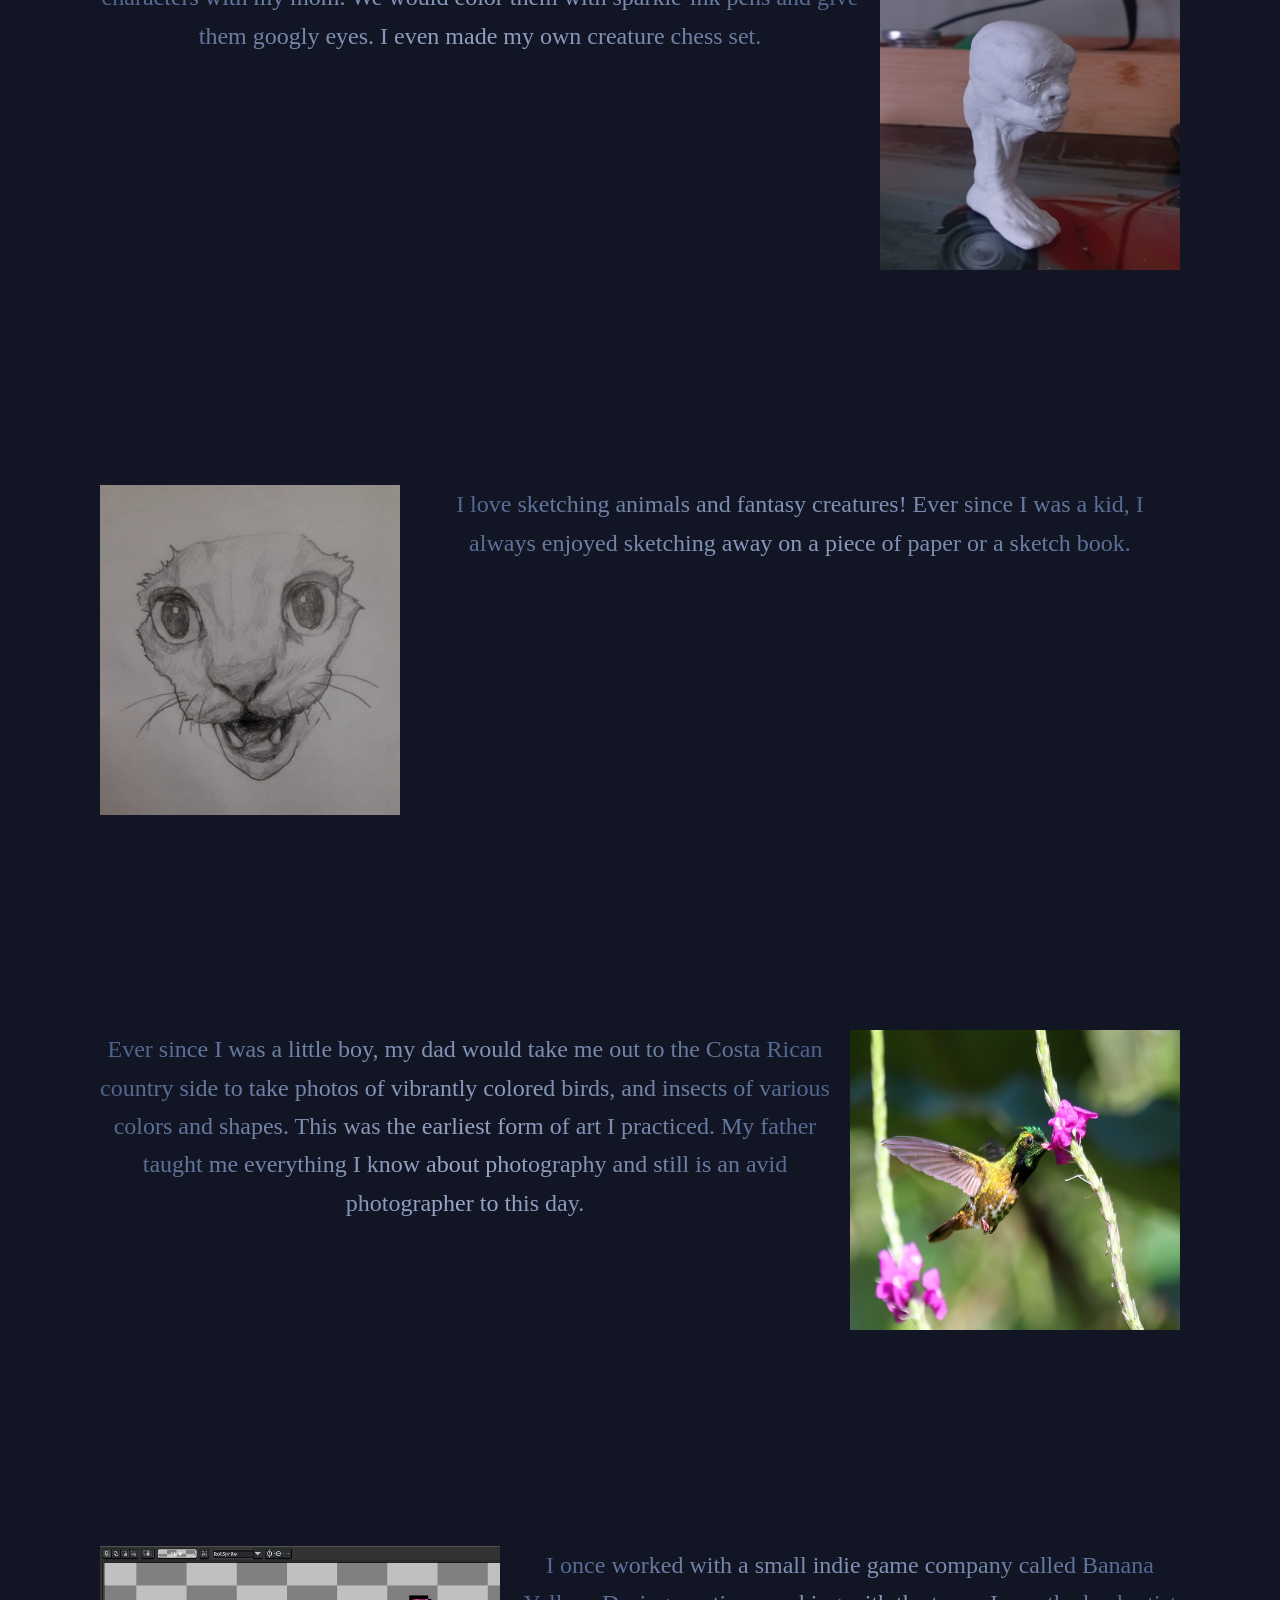
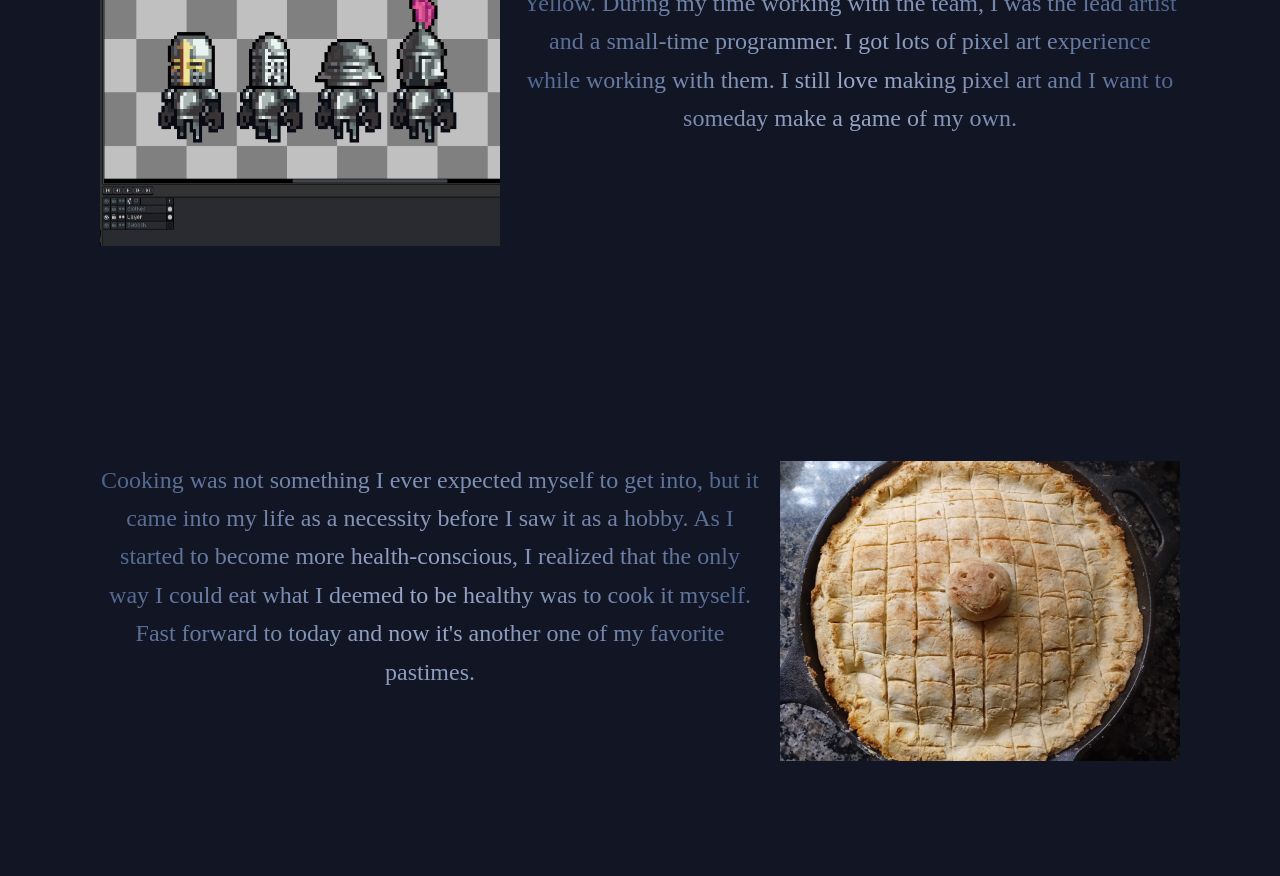
==== commit 8c8f1fbd: "update 3rd again bro" ====
--- a/index.html
+++ b/index.html
@@ -103,7 +103,7 @@
     <section class="container" id="cooking-stuff">
     <p class="shiny-p">
         Cooking was not something I ever expected myself to get into, but it came into my life as a necessity before I
-        saw it as a hobby. As I started to become more health concious, I realized that the only way I could eat what I deemed to 
+        saw it as a hobby. As I started to become more health-conscious, I realized that the only way I could eat what I deemed to 
         be healthy was to cook it myself. Fast forward to today and now it's another one of my favorite pastimes.
     </p>
     <div class="focus-frame left-container">
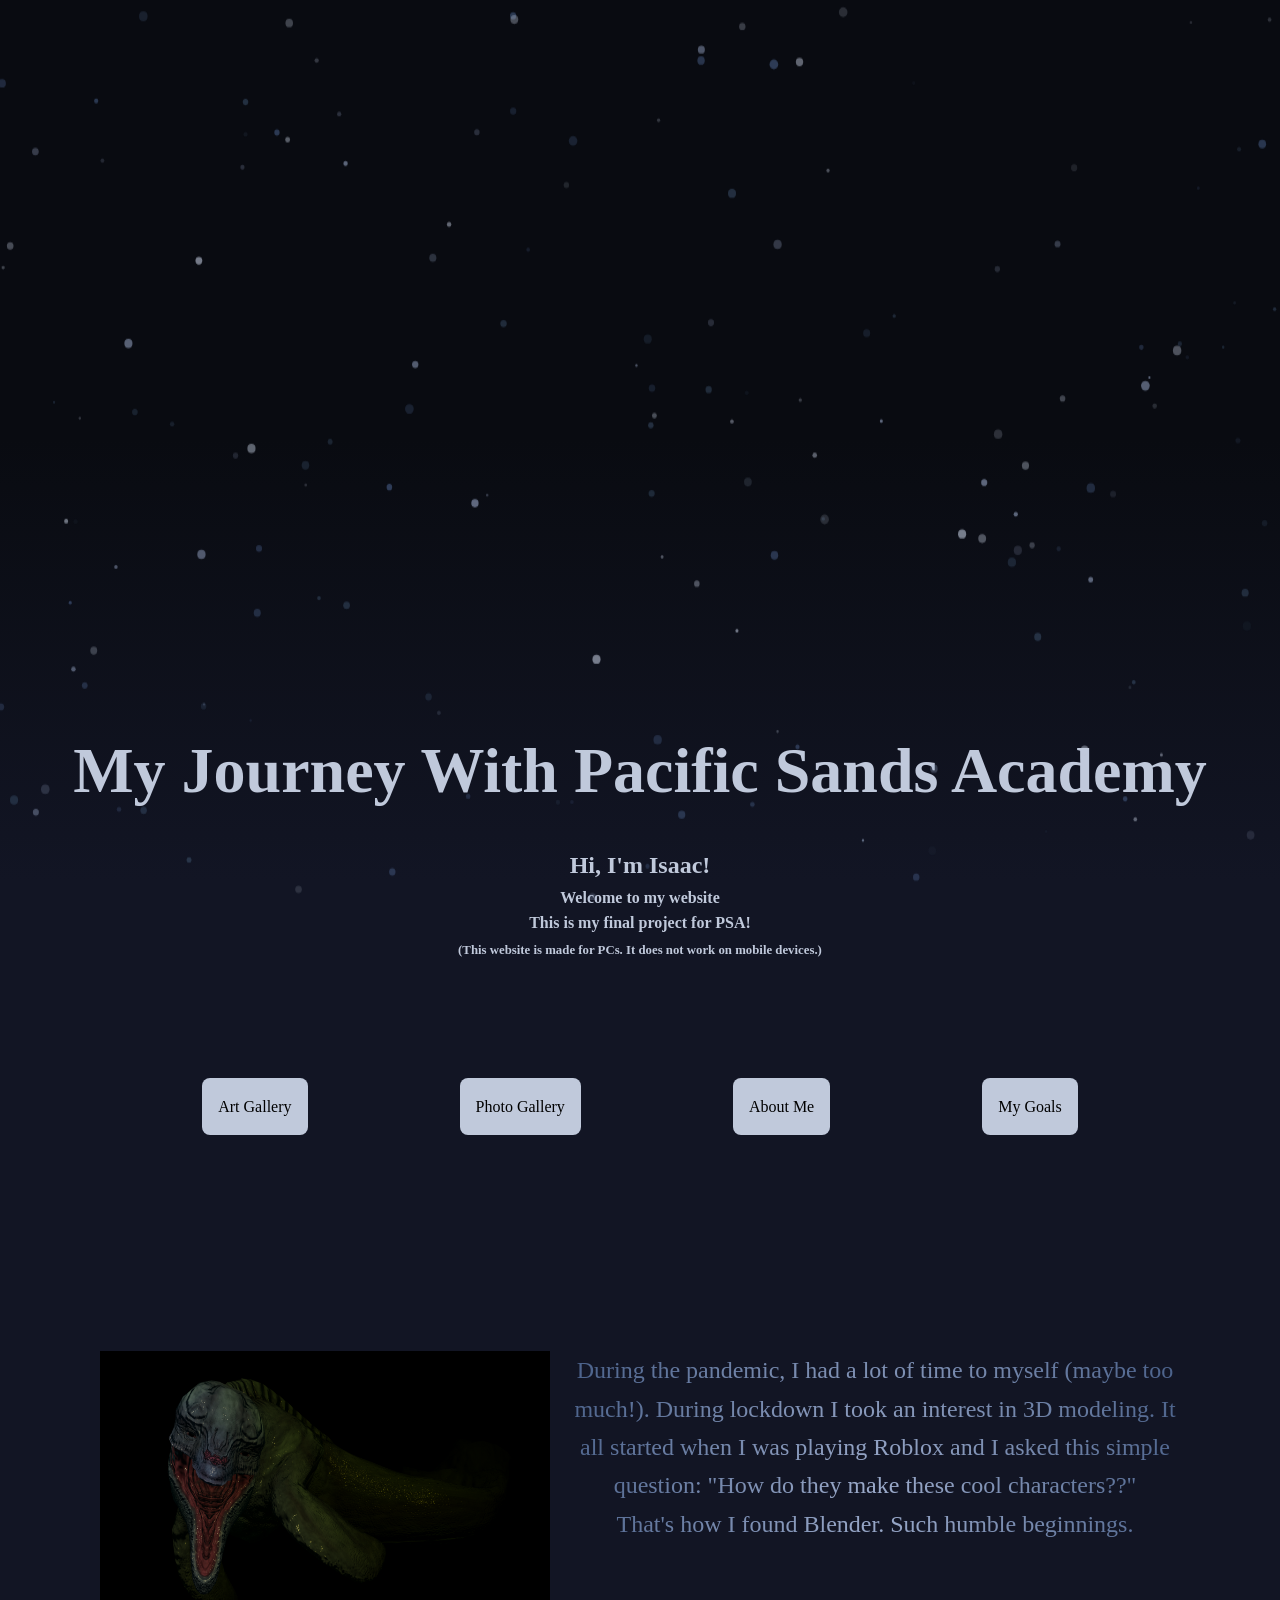
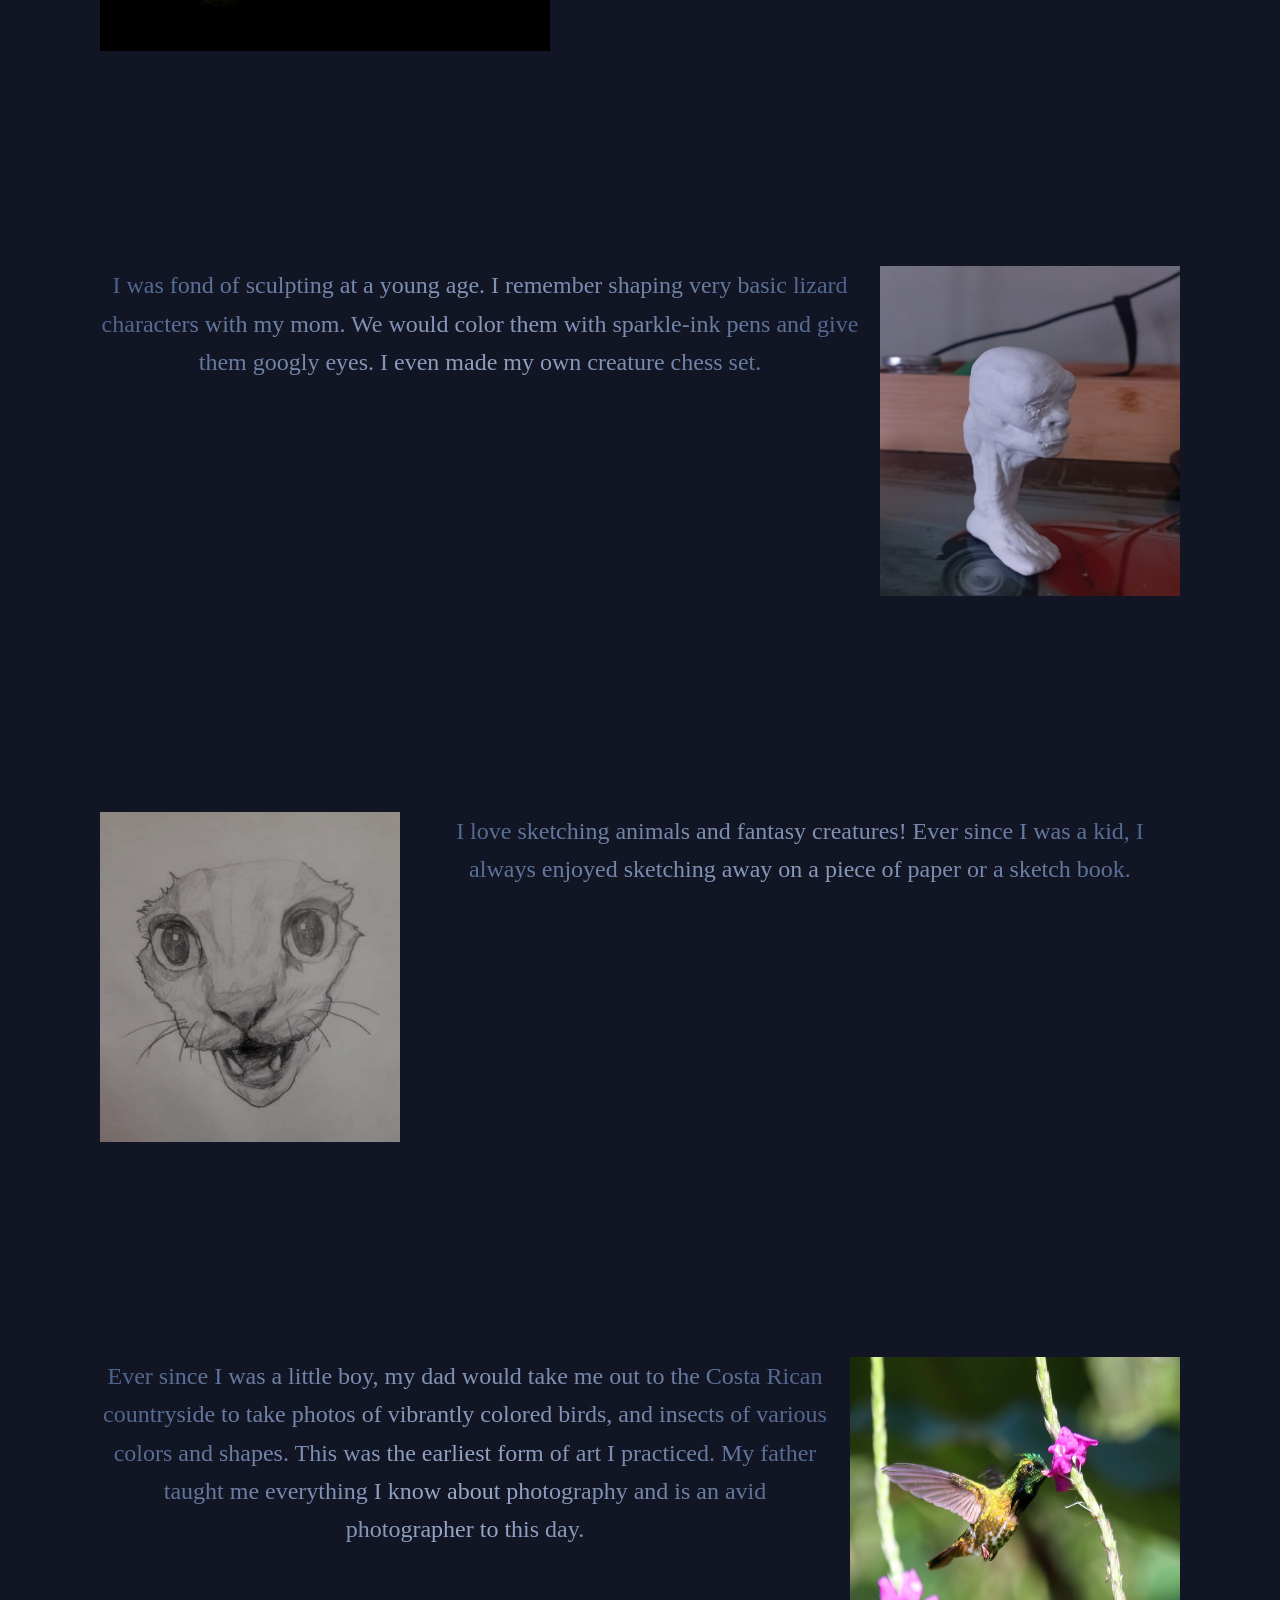
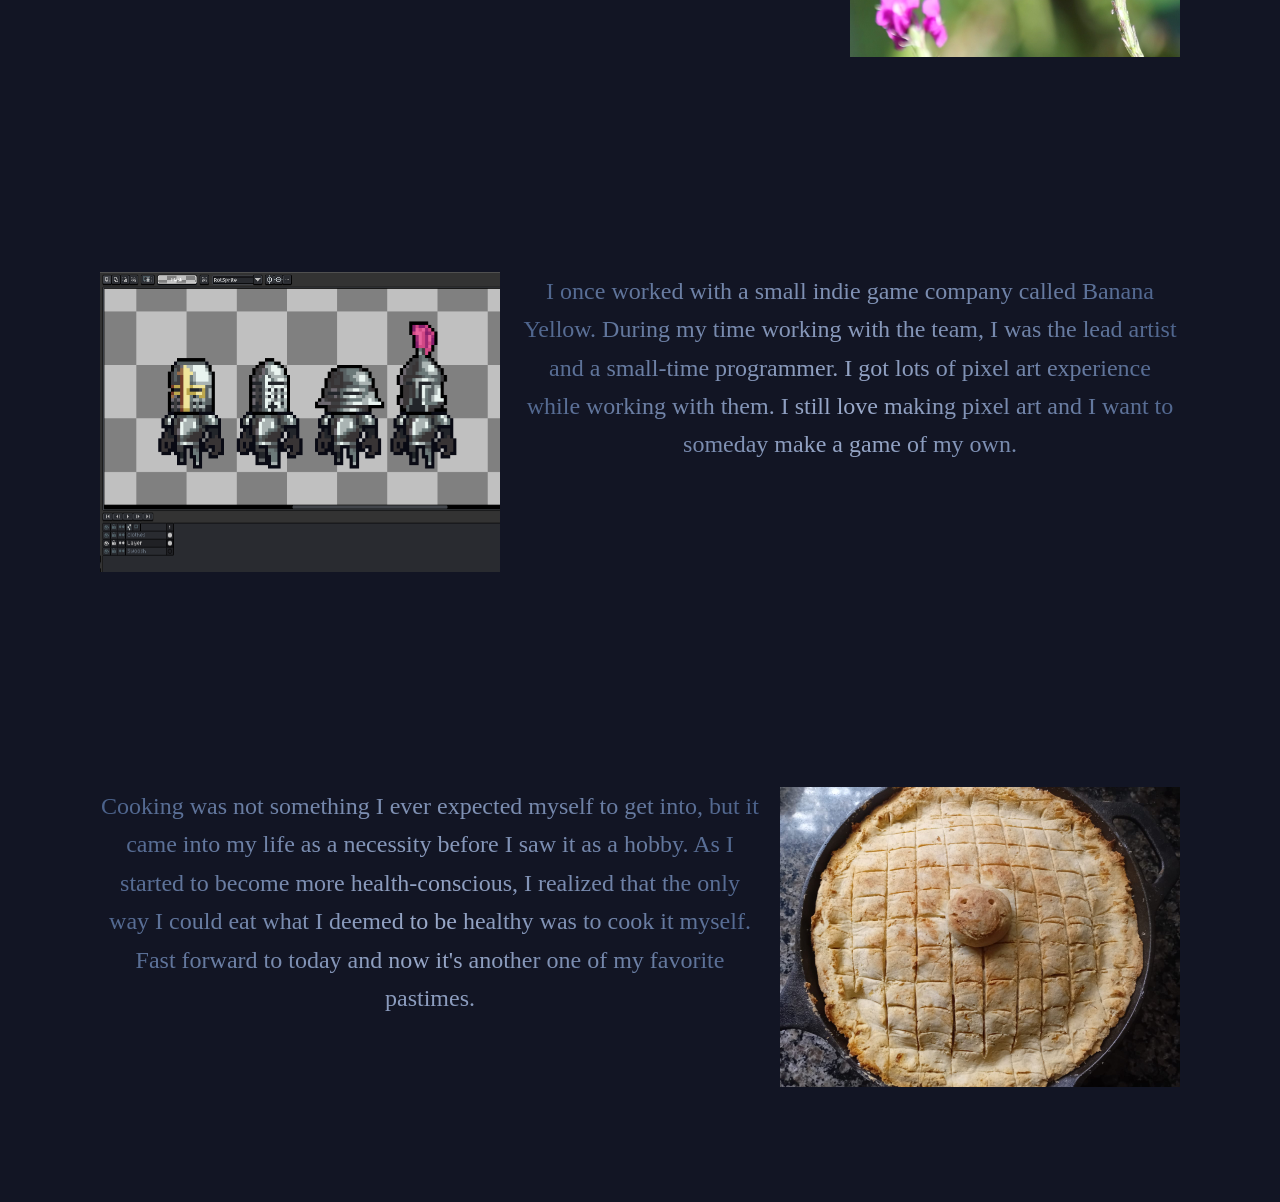
==== commit 3dc2291f: "Particles added I added particles and removed some stuff." ====
--- a/index.html
+++ b/index.html
@@ -6,12 +6,13 @@
     <title>My Journey</title>
 </head>
 <body>
-    <canvas id="particle-canvas" width="2000" height="400">CANVAS</canvas>  <!-- https://www.w3schools.com/html/html5_canvas.asp -->
-
+    <!-- <canvas id="particle-canvas" width="2000" height="400">CANVAS</canvas>  https://www.w3schools.com/html/html5_canvas.asp -->
+    <section id="heroCanvasContainer">
+        <canvas class="hero-canvas" id="heroCanvas" aria-hidden="true"></canvas>
+    </section>
 
     <h1>My Journey With Pacific Sands Academy</h1>
     <p id="displayArea"></p>
-    <button id="myNumBtn">Click Me</button>
     <!--css file reference link -->
 
 
@@ -49,7 +50,7 @@
     <section class="container" id="blender-stuff">
     <p class="shiny-p">
         During the pandemic, I had a lot of time to myself (maybe too much!). During lockdown I took an interest in 3D modeling.
-        It all started when I was playing roblox and I asked this simple question: "How do they make these cool characters??"
+        It all started when I was playing Roblox and I asked this simple question: "How do they make these cool characters??"
         <br>
         That's how I found Blender. Such humble beginnings.
     </p>
@@ -80,9 +81,9 @@
 
     <section class="container" id="photography-stuff">
     <p class="shiny-p">
-        Ever since I was a little boy, my dad would take me out to the Costa Rican country side to take photos of vibrantly colored birds,
+        Ever since I was a little boy, my dad would take me out to the Costa Rican countryside to take photos of vibrantly colored birds,
         and insects of various colors and shapes. This was the earliest form of art I practiced. My father taught me everything I know 
-        about photography and still is an avid photographer to this day. 
+        about photography and is an avid photographer to this day. 
     </p>
     <div class="focus-frame left-container">
         <img src="images/BlackcrestedCoquette.JPG" width="330" height="300">
--- a/the CSS.css
+++ b/the CSS.css
@@ -40,11 +40,11 @@
 background-position: center;
 background-size: 50% 50%; */
 }
-#particle-canvas{
+/* #particle-canvas{
     display: block;
     margin: 0 auto;
     outline: 5px solid rgb(247, 92, 92);
-}
+} */
 
 #blender-stuff {
     display: flex;
@@ -95,18 +95,35 @@
     padding-right: 100px;
 }
 
+.hero-canvas {
+    position: absolute;
+    inset: 0;                     /* shorthand: top/right/bottom/left = 0 */
+    width: 100%;
+    height: 100%;
+    z-index: 0;
+    display: block;
+
+    /* outline: #f81010 solid 5px; */
+}
+#heroCanvasContainer {
+    position: none;
+
+    width: 100%;
+    height: 80vh;
+}
 .button { /*POI 1*/
     display: inline-block;
     background-color: var(--link-water);
     color: #000000;
     padding: 1rem;
+    margin: 1rem;
     border-radius: 0.5rem;
     font-weight: black;
+    transition: 0.3s ease-in-out 0.1s;
 }
 .button:hover {
     background-color: var(--echo-blue);
     color: #000000;
-    transition: 0.3s ease-in-out;
     transform: scale(1.1);
     outline: var(--cello) solid 5px;
 }
--- a/the CSS.css
+++ b/the CSS.css
@@ -40,11 +40,11 @@
 background-position: center;
 background-size: 50% 50%; */
 }
-#particle-canvas{
+/* #particle-canvas{
     display: block;
     margin: 0 auto;
     outline: 5px solid rgb(247, 92, 92);
-}
+} */
 
 #blender-stuff {
     display: flex;
@@ -95,18 +95,35 @@
     padding-right: 100px;
 }
 
+.hero-canvas {
+    position: absolute;
+    inset: 0;                     /* shorthand: top/right/bottom/left = 0 */
+    width: 100%;
+    height: 100%;
+    z-index: 0;
+    display: block;
+
+    /* outline: #f81010 solid 5px; */
+}
+#heroCanvasContainer {
+    position: none;
+
+    width: 100%;
+    height: 80vh;
+}
 .button { /*POI 1*/
     display: inline-block;
     background-color: var(--link-water);
     color: #000000;
     padding: 1rem;
+    margin: 1rem;
     border-radius: 0.5rem;
     font-weight: black;
+    transition: 0.3s ease-in-out 0.1s;
 }
 .button:hover {
     background-color: var(--echo-blue);
     color: #000000;
-    transition: 0.3s ease-in-out;
     transform: scale(1.1);
     outline: var(--cello) solid 5px;
 }
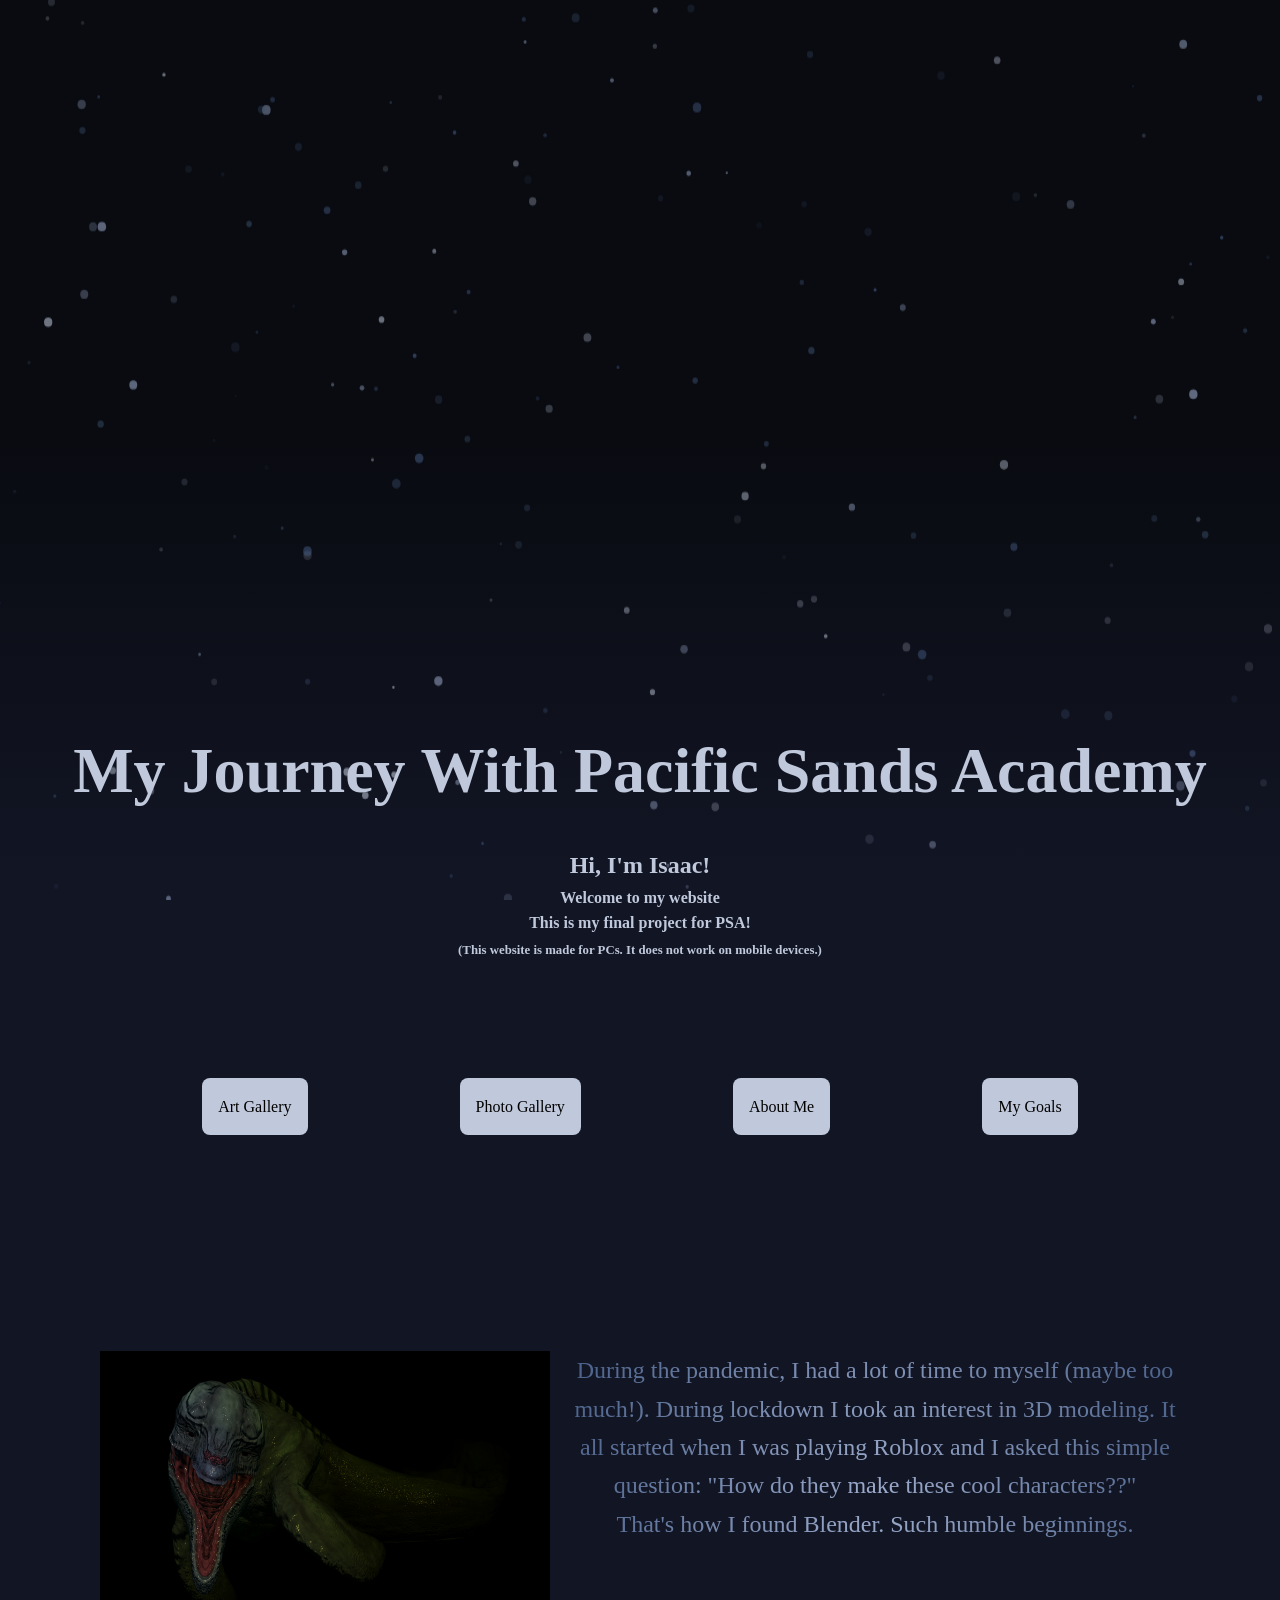
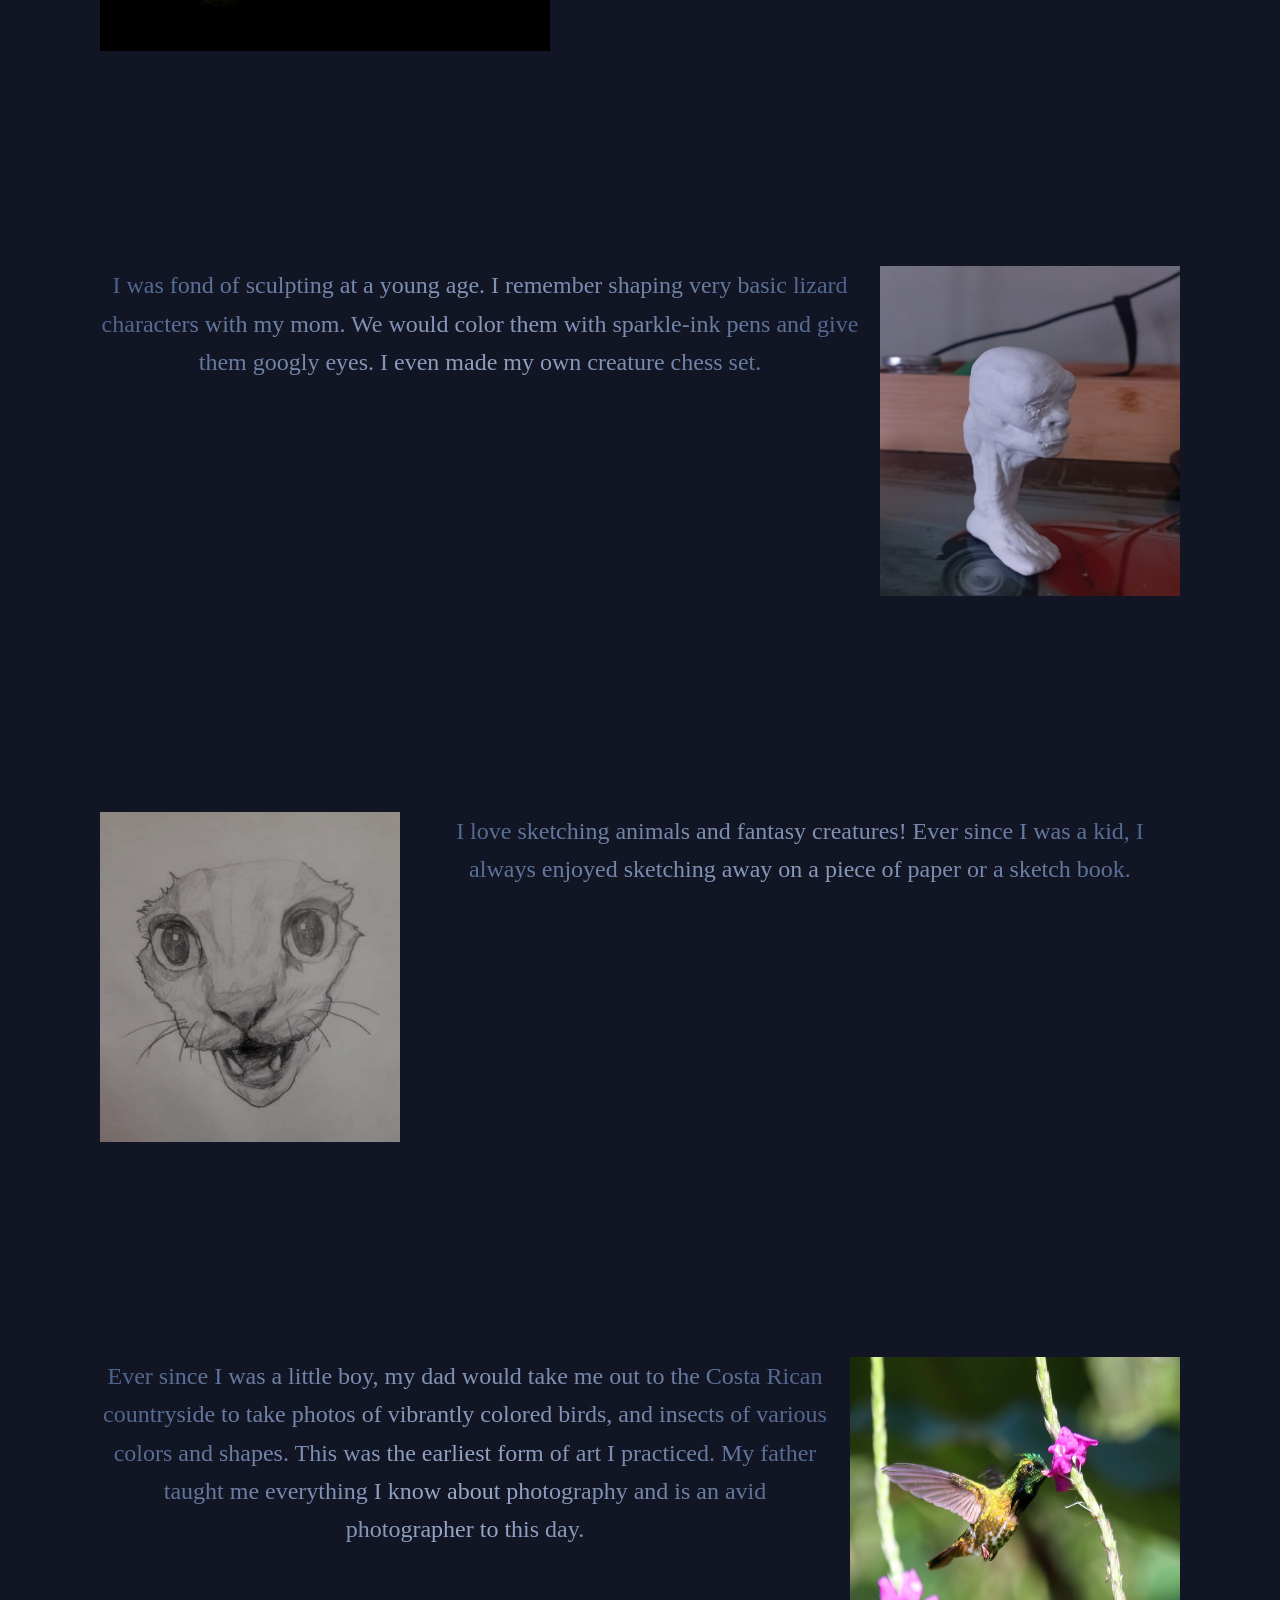
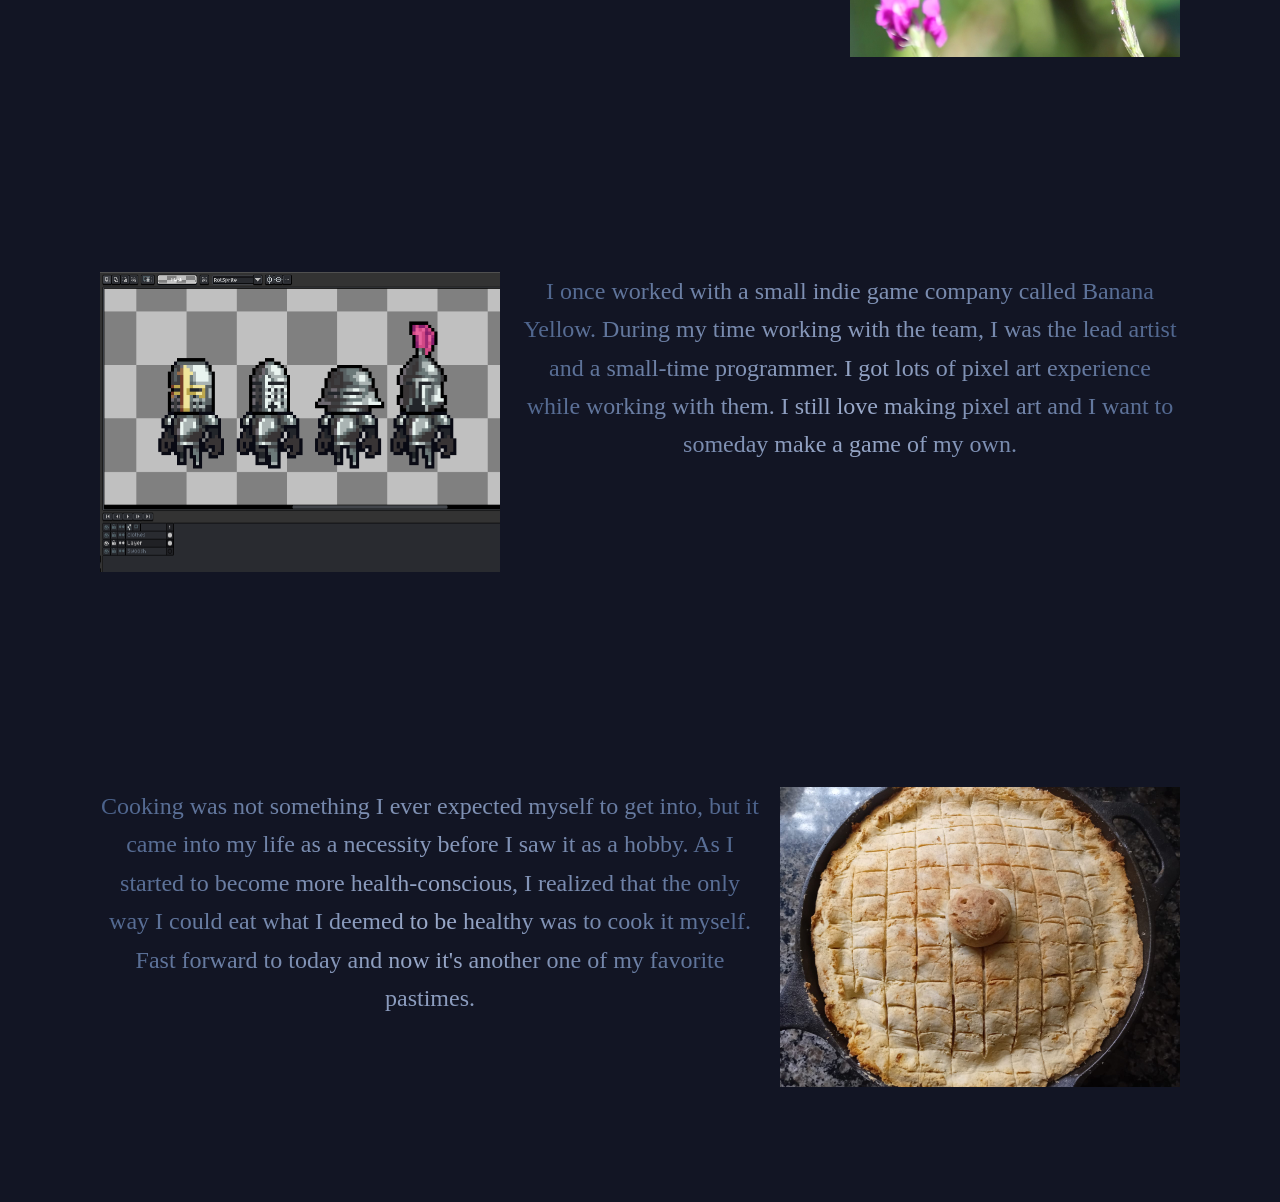
==== commit 589644e3: "previous update did not work again" ====
--- a/index.html
+++ b/index.html
@@ -14,7 +14,6 @@
     <h1>My Journey With Pacific Sands Academy</h1>
     <p id="displayArea"></p>
     <!--css file reference link -->
-
 
     <div id="introduction">
         <h2>Hi, I'm Isaac!</h2>
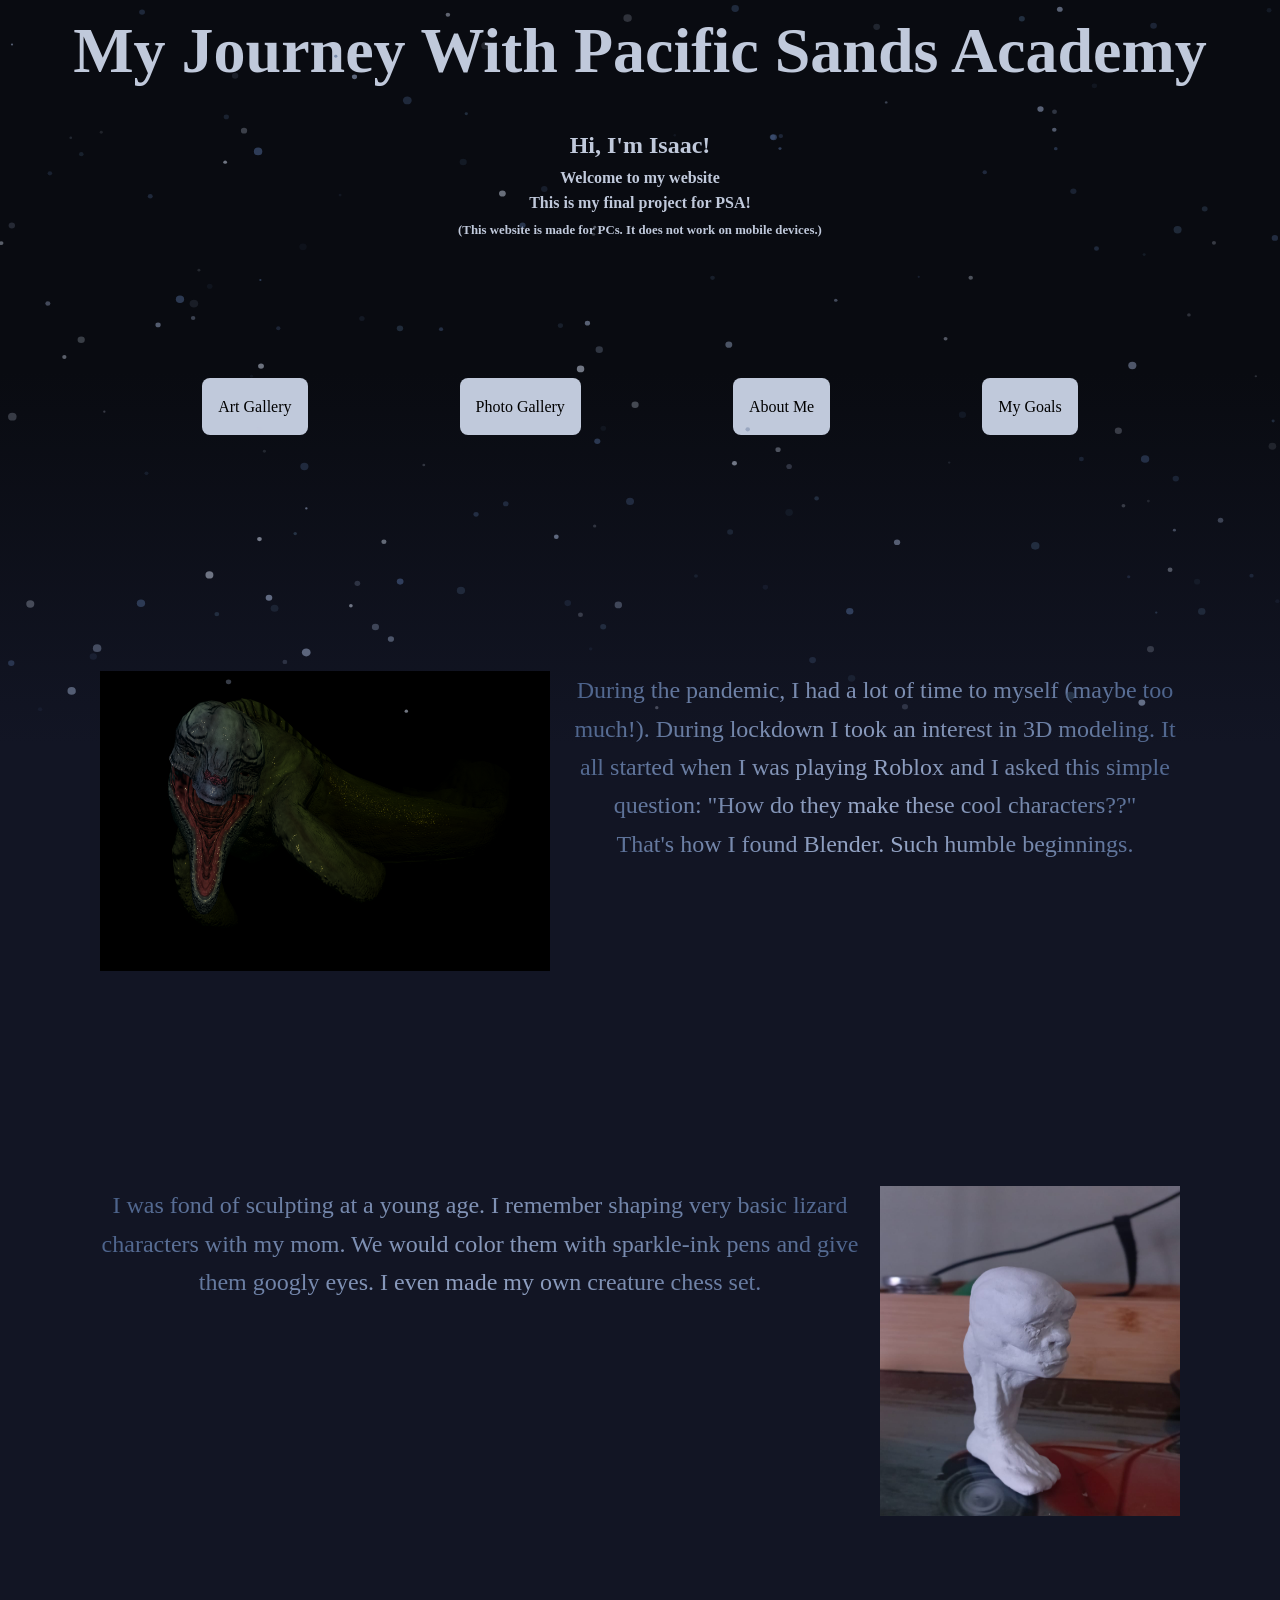
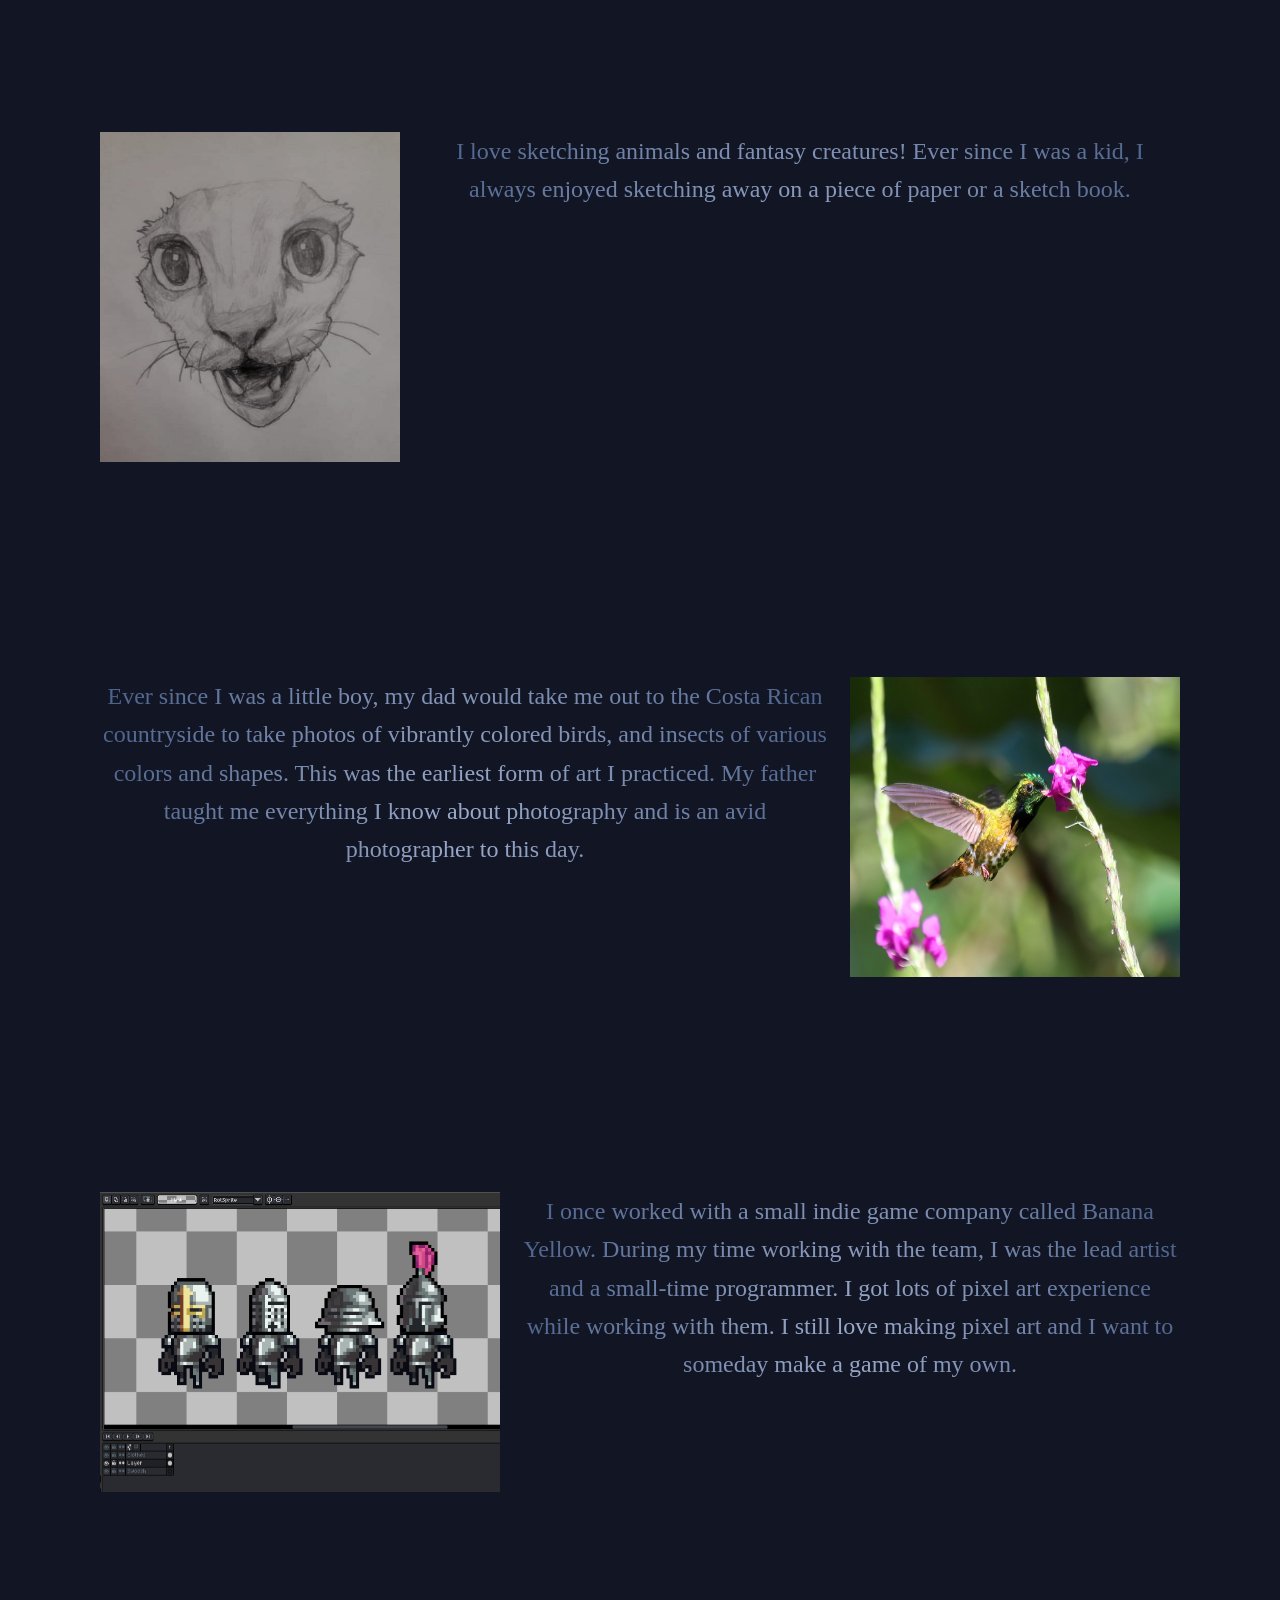
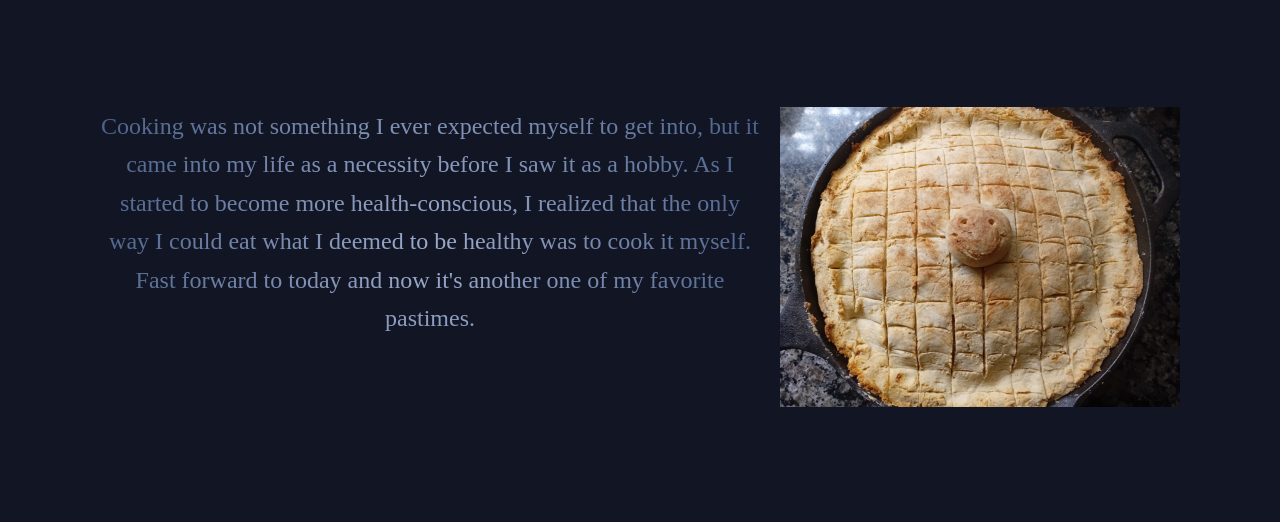
==== commit 3fbf6215: "Gallery update Updated gallery, changed styling of gallery, fixed some particle canvas issues" ====
--- a/index.html
+++ b/index.html
@@ -14,6 +14,7 @@
     <h1>My Journey With Pacific Sands Academy</h1>
     <p id="displayArea"></p>
     <!--css file reference link -->
+
 
     <div id="introduction">
         <h2>Hi, I'm Isaac!</h2>
--- a/the CSS.css
+++ b/the CSS.css
@@ -40,11 +40,7 @@
 background-position: center;
 background-size: 50% 50%; */
 }
-/* #particle-canvas{
-    display: block;
-    margin: 0 auto;
-    outline: 5px solid rgb(247, 92, 92);
-} */
+
 
 #blender-stuff {
     display: flex;
@@ -96,20 +92,25 @@
 }
 
 .hero-canvas {
-    position: absolute;
+    position: none;
     inset: 0;                     /* shorthand: top/right/bottom/left = 0 */
     width: 100%;
     height: 100%;
     z-index: 0;
-    display: block;
-
     /* outline: #f81010 solid 5px; */
 }
 #heroCanvasContainer {
-    position: none;
-
+    position: absolute;
+    pointer-events: none;
     width: 100%;
     height: 80vh;
+}
+.nav-container {
+    display: flex;
+    justify-content: center;
+    gap: 20px;
+    padding: 20px;
+    z-index: 1;
 }
 .button { /*POI 1*/
     display: inline-block;
--- a/the CSS.css
+++ b/the CSS.css
@@ -40,11 +40,7 @@
 background-position: center;
 background-size: 50% 50%; */
 }
-/* #particle-canvas{
-    display: block;
-    margin: 0 auto;
-    outline: 5px solid rgb(247, 92, 92);
-} */
+
 
 #blender-stuff {
     display: flex;
@@ -96,20 +92,25 @@
 }
 
 .hero-canvas {
-    position: absolute;
+    position: none;
     inset: 0;                     /* shorthand: top/right/bottom/left = 0 */
     width: 100%;
     height: 100%;
     z-index: 0;
-    display: block;
-
     /* outline: #f81010 solid 5px; */
 }
 #heroCanvasContainer {
-    position: none;
-
+    position: absolute;
+    pointer-events: none;
     width: 100%;
     height: 80vh;
+}
+.nav-container {
+    display: flex;
+    justify-content: center;
+    gap: 20px;
+    padding: 20px;
+    z-index: 1;
 }
 .button { /*POI 1*/
     display: inline-block;
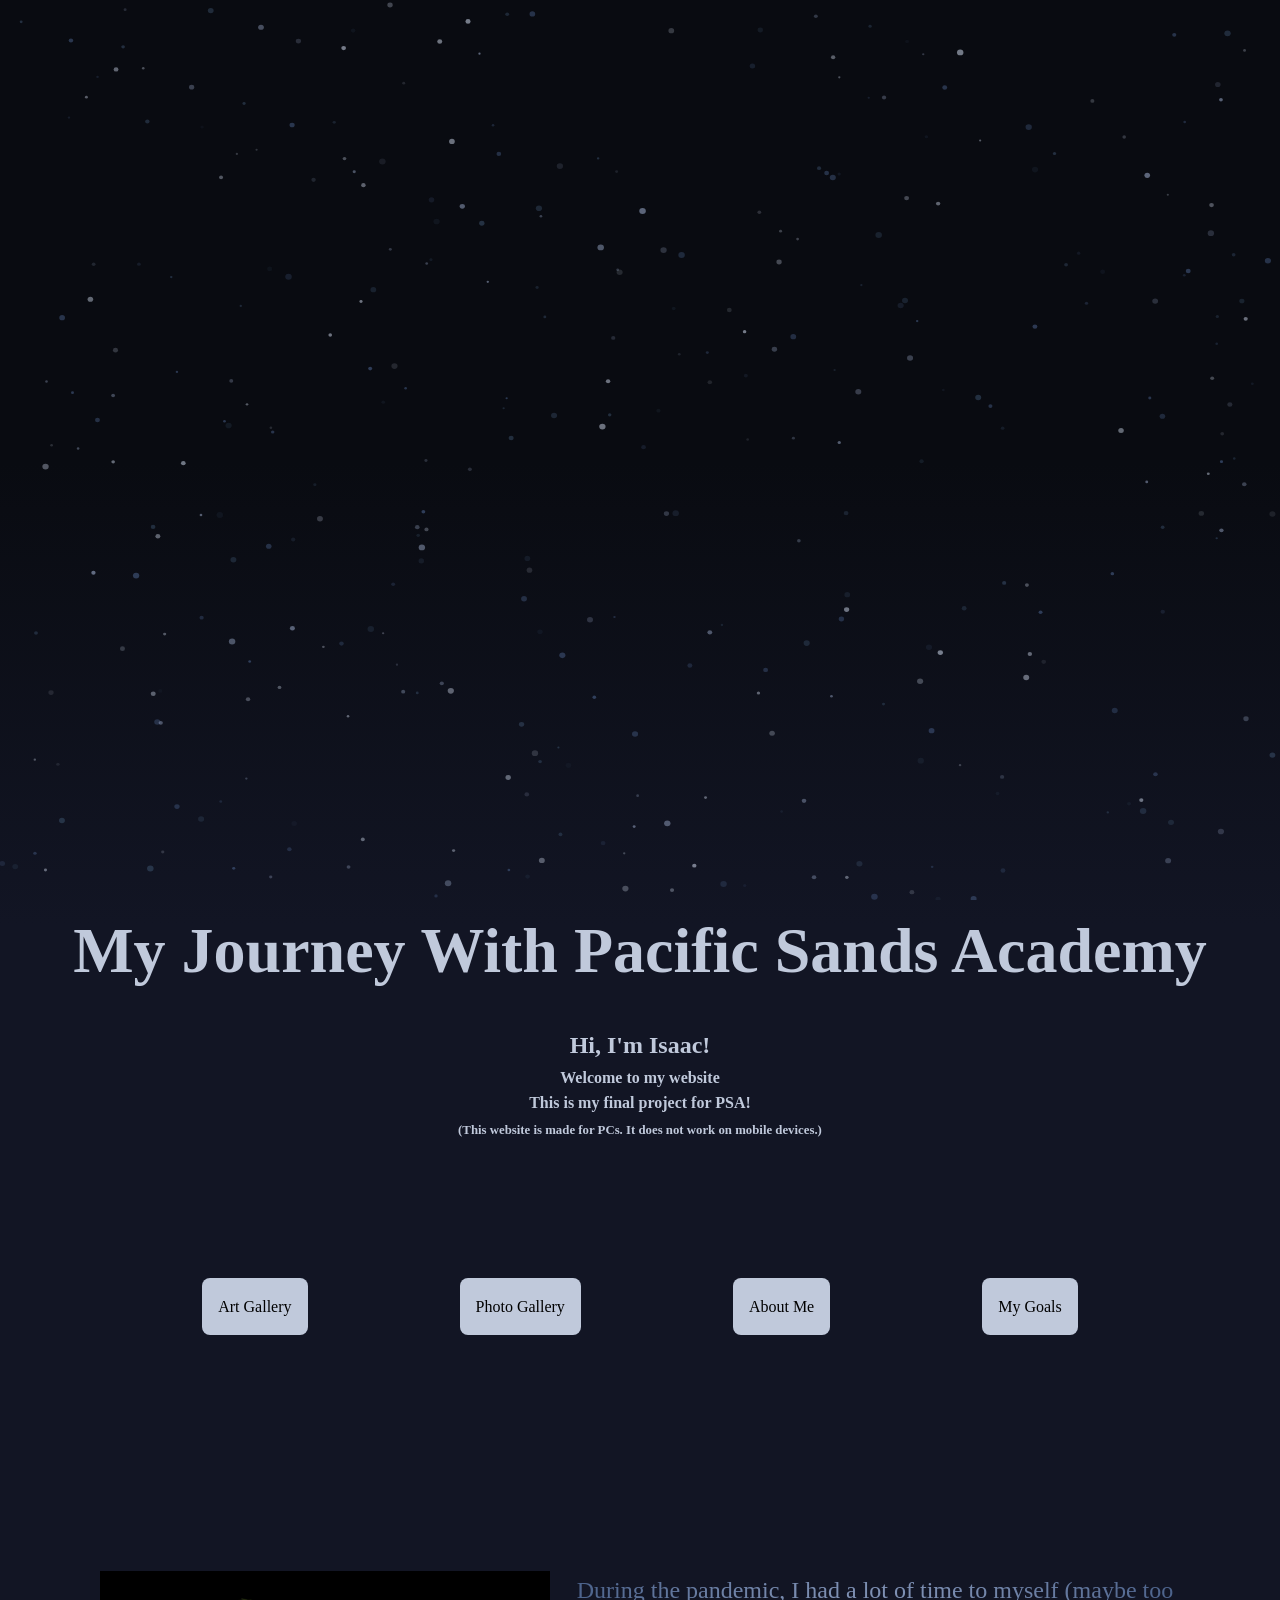
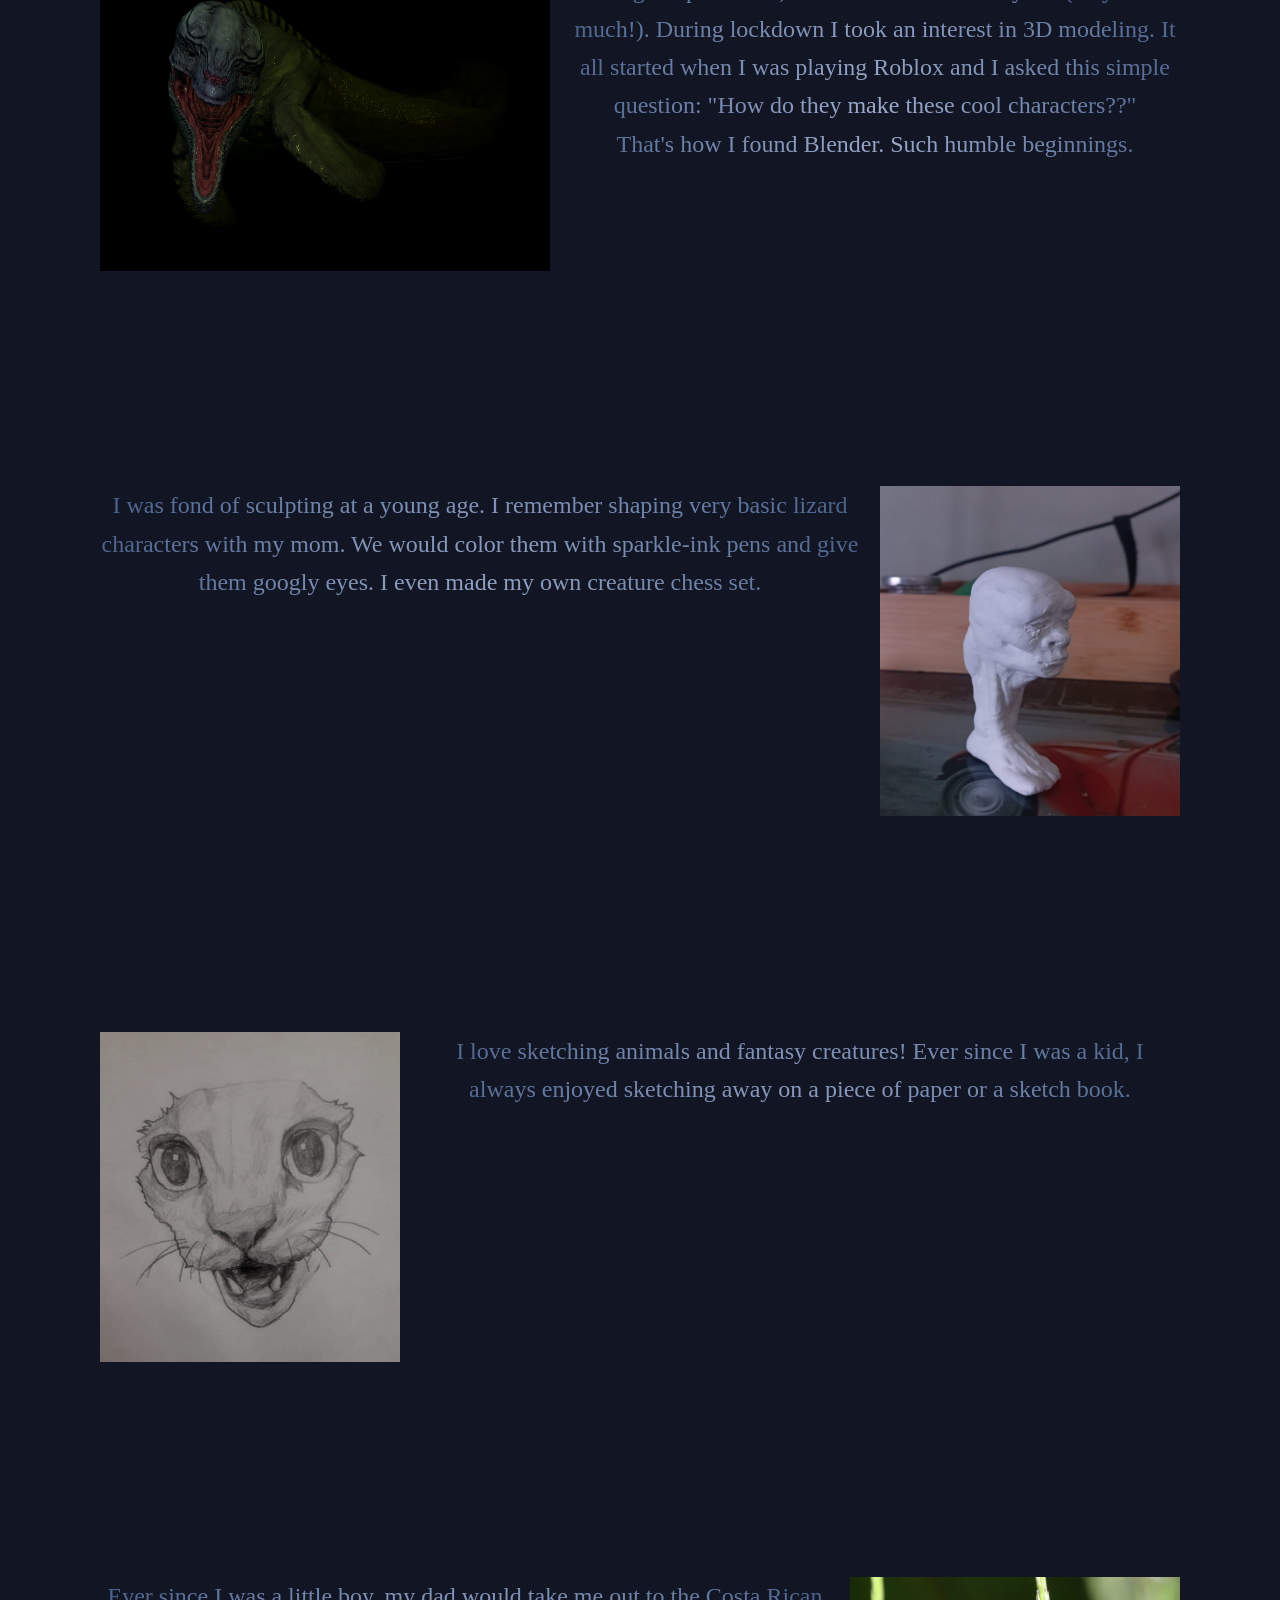
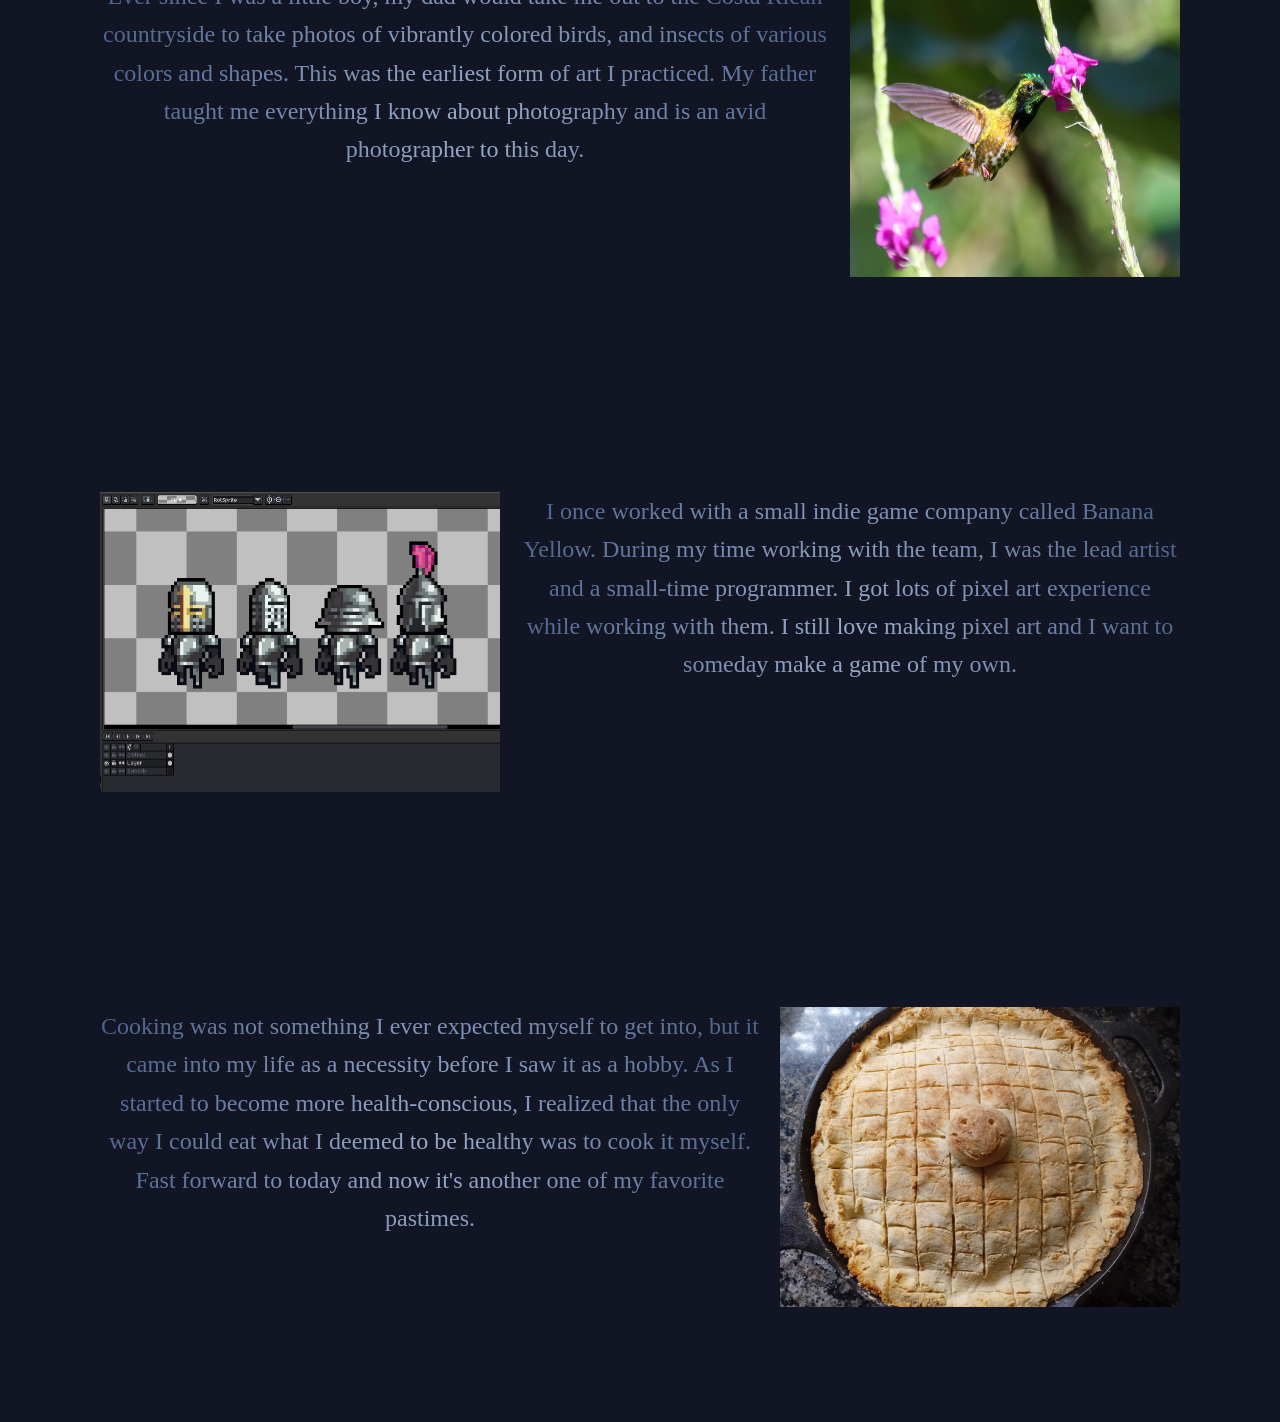
==== commit 4271bd39: "added phiotos added photos" ====
--- a/index.html
+++ b/index.html
@@ -14,7 +14,6 @@
     <h1>My Journey With Pacific Sands Academy</h1>
     <p id="displayArea"></p>
     <!--css file reference link -->
-
 
     <div id="introduction">
         <h2>Hi, I'm Isaac!</h2>
@@ -35,6 +34,7 @@
             <li><a href="my-goals.html" class="button" target="_self">My Goals</a></li>
         </ul>
     </nav>
+
 
     <!--JAVA/CSS REFERENCES-->
     <link rel="stylesheet" href="the CSS.css">
--- a/the CSS.css
+++ b/the CSS.css
@@ -100,10 +100,10 @@
     /* outline: #f81010 solid 5px; */
 }
 #heroCanvasContainer {
-    position: absolute;
+    position: relative;
     pointer-events: none;
     width: 100%;
-    height: 80vh;
+    height: 100vh;
 }
 .nav-container {
     display: flex;
--- a/the CSS.css
+++ b/the CSS.css
@@ -100,10 +100,10 @@
     /* outline: #f81010 solid 5px; */
 }
 #heroCanvasContainer {
-    position: absolute;
+    position: relative;
     pointer-events: none;
     width: 100%;
-    height: 80vh;
+    height: 100vh;
 }
 .nav-container {
     display: flex;
